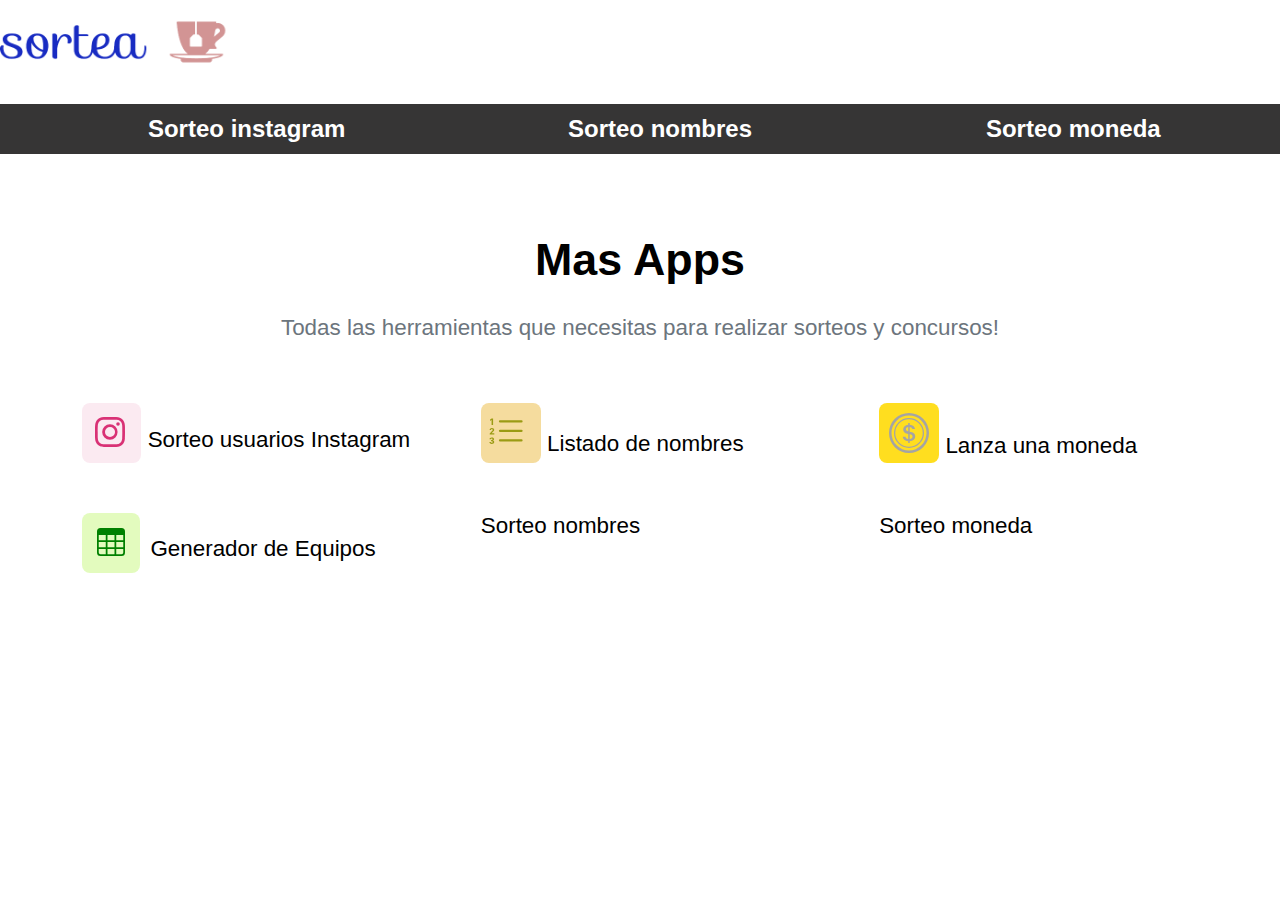
==== index.html @ b16b142a "Se agrego el home(index) hay que agregar sorteo por equipos" ====
<!DOCTYPE html>
<html lang="en">
<head>
    <meta charset="UTF-8">
    <meta http-equiv="X-UA-Compatible" content="IE=edge">
    <meta name="viewport" content="width=device-width, initial-scale=1.0">
    <link rel="stylesheet" href="estilos/styles.css">
    <title>Sorteos</title>
</head>
<body>
    <div>
        <a href="index.html"> <img class="logo" src="img/logo_small.png" alt=""></a>
    </div>
    <nav>
        <ul>
            <li><a href="sorteoInstagram.html" rel="noopener noreferrer">Sorteo instagram</a></li>
            <li><a href="sorteoNombres.html" rel="noopener noreferrer">Sorteo nombres</a></li>
            <li><a href="sorteoMoneda.html" rel="noopener noreferrer">Sorteo moneda</a></li>
        </ul>
    </nav>
    <div class="contenedorIndexh1p">
        <h1>Mas Apps</h1>
        <p>Todas las herramientas que necesitas para realizar sorteos y concursos!    </p>
    </div>
    <div class="contenedorSorteos">
      <div><button class="btnIg"><svg class="svgIg" xmlns="http://www.w3.org/2000/svg" width="30" height="30" fill="currentColor" class="bi bi-instagram" viewBox="0 0 16 16">
        <path d="M8 0C5.829 0 5.556.01 4.703.048 3.85.088 3.269.222 2.76.42a3.917 3.917 0 0 0-1.417.923A3.927 3.927 0 0 0 .42 2.76C.222 3.268.087 3.85.048 4.7.01 5.555 0 5.827 0 8.001c0 2.172.01 2.444.048 3.297.04.852.174 1.433.372 1.942.205.526.478.972.923 1.417.444.445.89.719 1.416.923.51.198 1.09.333 1.942.372C5.555 15.99 5.827 16 8 16s2.444-.01 3.298-.048c.851-.04 1.434-.174 1.943-.372a3.916 3.916 0 0 0 1.416-.923c.445-.445.718-.891.923-1.417.197-.509.332-1.09.372-1.942C15.99 10.445 16 10.173 16 8s-.01-2.445-.048-3.299c-.04-.851-.175-1.433-.372-1.941a3.926 3.926 0 0 0-.923-1.417A3.911 3.911 0 0 0 13.24.42c-.51-.198-1.092-.333-1.943-.372C10.443.01 10.172 0 7.998 0h.003zm-.717 1.442h.718c2.136 0 2.389.007 3.232.046.78.035 1.204.166 1.486.275.373.145.64.319.92.599.28.28.453.546.598.92.11.281.24.705.275 1.485.039.843.047 1.096.047 3.231s-.008 2.389-.047 3.232c-.035.78-.166 1.203-.275 1.485a2.47 2.47 0 0 1-.599.919c-.28.28-.546.453-.92.598-.28.11-.704.24-1.485.276-.843.038-1.096.047-3.232.047s-2.39-.009-3.233-.047c-.78-.036-1.203-.166-1.485-.276a2.478 2.478 0 0 1-.92-.598 2.48 2.48 0 0 1-.6-.92c-.109-.281-.24-.705-.275-1.485-.038-.843-.046-1.096-.046-3.233 0-2.136.008-2.388.046-3.231.036-.78.166-1.204.276-1.486.145-.373.319-.64.599-.92.28-.28.546-.453.92-.598.282-.11.705-.24 1.485-.276.738-.034 1.024-.044 2.515-.045v.002zm4.988 1.328a.96.96 0 1 0 0 1.92.96.96 0 0 0 0-1.92zm-4.27 1.122a4.109 4.109 0 1 0 0 8.217 4.109 4.109 0 0 0 0-8.217zm0 1.441a2.667 2.667 0 1 1 0 5.334 2.667 2.667 0 0 1 0-5.334z"/></button>
      </svg> <a href="sorteoInstagram.html">Sorteo usuarios Instagram </a></div>
        <div><button class="btnNombres"><svg class="svgNombres" xmlns="http://www.w3.org/2000/svg" width="38" height="38" fill="currentColor" class="bi bi-list-ol" viewBox="0 0 16 16">
            <path fill-rule="evenodd" d="M5 11.5a.5.5 0 0 1 .5-.5h9a.5.5 0 0 1 0 1h-9a.5.5 0 0 1-.5-.5zm0-4a.5.5 0 0 1 .5-.5h9a.5.5 0 0 1 0 1h-9a.5.5 0 0 1-.5-.5zm0-4a.5.5 0 0 1 .5-.5h9a.5.5 0 0 1 0 1h-9a.5.5 0 0 1-.5-.5z"/>
            <path d="M1.713 11.865v-.474H2c.217 0 .363-.137.363-.317 0-.185-.158-.31-.361-.31-.223 0-.367.152-.373.31h-.59c.016-.467.373-.787.986-.787.588-.002.954.291.957.703a.595.595 0 0 1-.492.594v.033a.615.615 0 0 1 .569.631c.003.533-.502.8-1.051.8-.656 0-1-.37-1.008-.794h.582c.008.178.186.306.422.309.254 0 .424-.145.422-.35-.002-.195-.155-.348-.414-.348h-.3zm-.004-4.699h-.604v-.035c0-.408.295-.844.958-.844.583 0 .96.326.96.756 0 .389-.257.617-.476.848l-.537.572v.03h1.054V9H1.143v-.395l.957-.99c.138-.142.293-.304.293-.508 0-.18-.147-.32-.342-.32a.33.33 0 0 0-.342.338v.041zM2.564 5h-.635V2.924h-.031l-.598.42v-.567l.629-.443h.635V5z"/>
          </svg></button> <a href="sorteoNombres.html">Listado de nombres</a></div>
        <div><button class="btnMoneda"><svg class="svgMoneda" xmlns="http://www.w3.org/2000/svg" width="40" height="40" fill="currentColor" class="bi bi-coin" viewBox="0 0 16 16">
            <path d="M5.5 9.511c.076.954.83 1.697 2.182 1.785V12h.6v-.709c1.4-.098 2.218-.846 2.218-1.932 0-.987-.626-1.496-1.745-1.76l-.473-.112V5.57c.6.068.982.396 1.074.85h1.052c-.076-.919-.864-1.638-2.126-1.716V4h-.6v.719c-1.195.117-2.01.836-2.01 1.853 0 .9.606 1.472 1.613 1.707l.397.098v2.034c-.615-.093-1.022-.43-1.114-.9H5.5zm2.177-2.166c-.59-.137-.91-.416-.91-.836 0-.47.345-.822.915-.925v1.76h-.005zm.692 1.193c.717.166 1.048.435 1.048.91 0 .542-.412.914-1.135.982V8.518l.087.02z"/>
            <path d="M8 15A7 7 0 1 1 8 1a7 7 0 0 1 0 14zm0 1A8 8 0 1 0 8 0a8 8 0 0 0 0 16z"/>
            <path d="M8 13.5a5.5 5.5 0 1 1 0-11 5.5 5.5 0 0 1 0 11zm0 .5A6 6 0 1 0 8 2a6 6 0 0 0 0 12z"/>
          </svg></button> <a href="sorteoMoneda.html">Lanza una moneda</a></div>
        <div><button class="btnEquipos"><svg class="svgEquipo" xmlns="http://www.w3.org/2000/svg" width="28" height="28" fill="currentColor" class="bi bi-table" viewBox="0 0 16 16">
            <path d="M0 2a2 2 0 0 1 2-2h12a2 2 0 0 1 2 2v12a2 2 0 0 1-2 2H2a2 2 0 0 1-2-2V2zm15 2h-4v3h4V4zm0 4h-4v3h4V8zm0 4h-4v3h3a1 1 0 0 0 1-1v-2zm-5 3v-3H6v3h4zm-5 0v-3H1v2a1 1 0 0 0 1 1h3zm-4-4h4V8H1v3zm0-4h4V4H1v3zm5-3v3h4V4H6zm4 4H6v3h4V8z"/>
          </svg></button><a href="sorteoEquipos.html">Generador de Equipos</a></div>
        <div><a href="sorteoNombres.html">Sorteo nombres</a></div>
        <div><a href="sorteoMoneda.html">Sorteo moneda</a></div>
    </div>
    

    <script src="js/javascript.js"></script>
</body>
</html>
---- estilos/styles.css ----
body {
    background-color: white;
    font-family: 'Roboto', sans-serif;
    margin: 0 !important;
}
.logo {
    width: 18%;
}
nav {
    height:50px;
    width: 100%;
    background-color:rgb(54, 53, 53);
}
nav ul {
    display:flex;
    justify-content: space-around;
    height:50px;
}
nav ul li {
    list-style: none;
    color: white;
    font-weight: bolder;
    font-size: 1.5rem;
    display: flex;
    justify-content:center;
    align-items:center;
    width:33.3%;
}
nav ul li a {
   text-decoration: none;
   color:white;
}
nav ul li:hover {
    background-color:rgb(87, 87, 87);
}

.contenedor h1 {
    color: white;
    text-align: center;
    font-size: 34px;
    font-weight: bolder;
}
.subtitulo {    
    color: white;
    text-align: center;
   font-weight: 100;
}
p {
    font-family: 'Franklin Gothic Medium', 'Arial Narrow', Arial, sans-serif;
    font-size: larger;
    font-weight: bolder;
    color: rgb(179, 35, 35);
}
.btnAgregarYBorrar button, .btnEj {
    cursor:grab;
    height: 35px;
    width: 150px;
    border-radius: 10px;
    background-color: rgb(231, 195, 236);
    box-shadow: 0px 1px rgb(7, 7, 7);
    margin-top: 10px;
}
button:hover {
    background-color:white; 
}
/* INDEX */
.contenedorIndexh1p {
 text-align: center;
 margin-top:80px;
}
.contenedorIndexh1p h1 {
    font-size: 2.8rem;
}
.contenedorIndexh1p p {
    font-size:1.4rem;
    color: #6c757d;
    font-weight:100;
}
.contenedorSorteos {
    display:flex;
    justify-content:center;
    flex-wrap:wrap;
}
.contenedorSorteos div{
width:28%;    
height:60px;
border-radius:5px;
font-size: 1.4rem;
padding:10px 0 10px 10px;
margin:30px 0 0 30px;
}
.contenedorSorteos div a {
    text-decoration: none;
    color:black;
    font-weight: 400;

}
.contenedorSorteos div:hover {
    background-color:rgb(236, 233, 233);
}
.contenedorSorteos button {
    border-radius: 8px;
    height:100%;
}

.svgIg {
    padding-right: 10px;
    color:#d93175;
    padding-left: 7px;
}
.btnIg {
    border:none;
    background-color: rgba(217, 48, 116, 0.102);
}
.btnIg:hover {
    background-color:rgba(217, 48, 116, 0.102)
}
.svgNombres {
    padding-right: 10px;
    color:rgb(155, 155, 20);
}
.btnNombres {
    border:none;
    background-color:rgb(245, 220, 158);
}
.btnNombres:hover {
   background-color:rgb(245, 220, 158);
}
.svgMoneda {
    
    color: rgb(165, 164, 164);
}
.btnMoneda {
    border:none;
    padding:10px;
    background-color:rgba(255, 217, 0, 0.877);
}
.btnMoneda:hover {
    background-color:rgba(255, 217, 0, 0.877);
}
.svgEquipo {
    color:green;
}
.btnEquipos {
    padding:15px;
    margin-right: 10px;
    border:none;
    background-color:rgba(209, 248, 150, 0.616);
}
.btnEquipos:hover {
    background-color:rgba(209, 248, 150, 0.616);
}



/* SORTEO INSTAGRAM */
.contenedor {
    padding-top: 40px;
    height: 81vh;
    background-color: #f79a9a;
    background-image: url("data:image/svg+xml,%3Csvg xmlns='http://www.w3.org/2000/svg' width='100%25' height='100%25' viewBox='0 0 1200 800'%3E%3Cdefs%3E%3ClinearGradient id='a' gradientUnits='userSpaceOnUse' x1='600' y1='25' x2='600' y2='777'%3E%3Cstop offset='0' stop-color='%23FF0A0A'/%3E%3Cstop offset='1' stop-color='%23FF0CC3'/%3E%3C/linearGradient%3E%3ClinearGradient id='b' gradientUnits='userSpaceOnUse' x1='650' y1='25' x2='650' y2='777'%3E%3Cstop offset='0' stop-color='%23ff0a1b'/%3E%3Cstop offset='1' stop-color='%23fe00dc'/%3E%3C/linearGradient%3E%3ClinearGradient id='c' gradientUnits='userSpaceOnUse' x1='700' y1='25' x2='700' y2='777'%3E%3Cstop offset='0' stop-color='%23ff0a2c'/%3E%3Cstop offset='1' stop-color='%23f000eb'/%3E%3C/linearGradient%3E%3ClinearGradient id='d' gradientUnits='userSpaceOnUse' x1='750' y1='25' x2='750' y2='777'%3E%3Cstop offset='0' stop-color='%23ff0b3d'/%3E%3Cstop offset='1' stop-color='%23ce00e3'/%3E%3C/linearGradient%3E%3ClinearGradient id='e' gradientUnits='userSpaceOnUse' x1='800' y1='25' x2='800' y2='777'%3E%3Cstop offset='0' stop-color='%23ff0b4e'/%3E%3Cstop offset='1' stop-color='%23a900d5'/%3E%3C/linearGradient%3E%3ClinearGradient id='f' gradientUnits='userSpaceOnUse' x1='850' y1='25' x2='850' y2='777'%3E%3Cstop offset='0' stop-color='%23ff0b5e'/%3E%3Cstop offset='1' stop-color='%238800c8'/%3E%3C/linearGradient%3E%3ClinearGradient id='g' gradientUnits='userSpaceOnUse' x1='900' y1='25' x2='900' y2='777'%3E%3Cstop offset='0' stop-color='%23ff0b6f'/%3E%3Cstop offset='1' stop-color='%236a00ba'/%3E%3C/linearGradient%3E%3ClinearGradient id='h' gradientUnits='userSpaceOnUse' x1='950' y1='25' x2='950' y2='777'%3E%3Cstop offset='0' stop-color='%23ff0b80'/%3E%3Cstop offset='1' stop-color='%234e00ad'/%3E%3C/linearGradient%3E%3ClinearGradient id='i' gradientUnits='userSpaceOnUse' x1='1000' y1='25' x2='1000' y2='777'%3E%3Cstop offset='0' stop-color='%23ff0b91'/%3E%3Cstop offset='1' stop-color='%2336009f'/%3E%3C/linearGradient%3E%3ClinearGradient id='j' gradientUnits='userSpaceOnUse' x1='1050' y1='25' x2='1050' y2='777'%3E%3Cstop offset='0' stop-color='%23ff0ca2'/%3E%3Cstop offset='1' stop-color='%23210092'/%3E%3C/linearGradient%3E%3ClinearGradient id='k' gradientUnits='userSpaceOnUse' x1='1100' y1='25' x2='1100' y2='777'%3E%3Cstop offset='0' stop-color='%23ff0cb2'/%3E%3Cstop offset='1' stop-color='%230f0084'/%3E%3C/linearGradient%3E%3ClinearGradient id='l' gradientUnits='userSpaceOnUse' x1='1150' y1='25' x2='1150' y2='777'%3E%3Cstop offset='0' stop-color='%23FF0CC3'/%3E%3Cstop offset='1' stop-color='%23007'/%3E%3C/linearGradient%3E%3C/defs%3E%3Cg %3E%3Crect fill='url(%23a)' width='1200' height='800'/%3E%3Crect fill='url(%23b)' x='100' width='1100' height='800'/%3E%3Crect fill='url(%23c)' x='200' width='1000' height='800'/%3E%3Crect fill='url(%23d)' x='300' width='900' height='800'/%3E%3Crect fill='url(%23e)' x='400' width='800' height='800'/%3E%3Crect fill='url(%23f)' x='500' width='700' height='800'/%3E%3Crect fill='url(%23g)' x='600' width='600' height='800'/%3E%3Crect fill='url(%23h)' x='700' width='500' height='800'/%3E%3Crect fill='url(%23i)' x='800' width='400' height='800'/%3E%3Crect fill='url(%23j)' x='900' width='300' height='800'/%3E%3Crect fill='url(%23k)' x='1000' width='200' height='800'/%3E%3Crect fill='url(%23l)' x='1100' width='100' height='800'/%3E%3C/g%3E%3C/svg%3E");
    background-attachment: fixed;
    background-size: cover;
}
.sorteoInstagram {
    font-size: 2rem;
    color: rgb(58, 56, 56);
    display: flex;
    flex-direction: column;
    text-align: center;
}
.participantesIg {
    margin-left: -650px;
}
.sorteoInstagram .participantes {
    color:white;
    text-transform: uppercase;
    font-size: 15   px;
}
.participantes {
    margin-left:-550px;
}
label {
    color: white;
    font-size: 20px;
}
.contenedorAreaYOpciones {
    display: flex;
    justify-content:center;
    
}
.contenedorGanadores {
    display: flex;
    flex-direction: column;
    width: 30%;
}
.contenedorTextarea {
    display: flex;
    justify-content:center;
    margin-top: 5px;
}
textarea {
    padding: 2px;
    width: 18em;
    height: 8em;
    font-size: 1.5rem;
    border-radius: 5px;
    box-shadow: inset 0 1px;
    background-color: rgb(255, 255, 255);
}
#btn-agregarUsuario, #btn-reset, #btn-resetNombres  {
    width:140px;
    height:40px;
    font-size: 1.1rem;
    color:rgb(85, 61, 85);
    font-weight: bold;
}
#ganadores {
    width: 70px;
    font-size: 1.4rem;
    font-weight: bold;
    text-align: center;
}

.btnAgregarYBorrar {
    margin-left:-80px;
}
.sortear {
    cursor:grab;
    width: 250px;
    margin-left: 95px;
    margin-top: 35px;
    height: 2.5em;
    font-size:1.3rem;
    border-radius: 10px;
    background-color: rgb(250, 236, 236);
    box-shadow: 0px 1px rgb(148, 145, 145);
    color:rgb(85, 61, 85);
    font-weight: bold;
}
.sortear:active, button:active {
    background-color:white; 
    transform: translateY(5px);
  }
.ganador {
    position: sticky;
    margin-top: 16em;
}
#listado {
    color:white;
    font-size:1.5rem;
    display: flex;
    flex-wrap:wrap;
    overflow: hidden;
    margin-top: 10px;
}
#listado li {
    margin-left: 50px;
    list-style:none;

}
.borrarNombre {
    border:none;
    background-color:none !important;
    width: auto;
    margin-left: 20px;
    padding:auto;
}
/* MODAL INSTAGRAM */
.modal-dialog {
    width:130%;
    margin-top: 10%;
}
.modal-header {
    margin-top: 20px;
    display:flex;
    justify-content:space-between;
}
.modal-tittle {
    margin-left: 20%;
}
.listaGanadores {
    font-size:2rem;
    margin-top: 5px;
    color:rgb(61, 53, 53);
}

.comoFunciona {
    margin-top:20px;
    display:flex;
    flex-direction:column;
    align-items:center;
    
}
.comoFunciona h1 {
    color: rgb(241, 79, 79);
    font-size:3rem;
    font-weight:bold;
}
.comoFunciona ol {
    font-size: 1.6rem;
}
.comoFunciona button {
font-size: 1.3rem;
}

/* SORTEO NOMBRES */

.contenedorNombres {
    padding-top: 40px;
    height: 81vh;
    background: linear-gradient(90deg,#ED2BA2,#8a2091);
}
.contenedorNombres h1 {
    color: white;
    text-align: center;
    font-size: 2.3rem;
    font-weight: bolder;
    margin-bottom: 20px;
}
.textareaNombres {
    padding: 2px;
    width: 14em;
    height: 15em;
    font-size: 1.4rem;
    border-radius: 5px;
    box-shadow: inset 0 1px;
    background-color: rgb(255, 255, 255);
}
.contenedorAreaYOpcionesNombres {
    display: flex;
    justify-content:center;
    /* margin-left:-550px; */
}
.listaGanadoresNombres {
    font-size:2rem;
    margin-top: 5px;
    color:rgb(61, 53, 53);
    text-transform: uppercase;
}
.btn-agregarNombreySortear {
    width:240px;
    height:60px;
    font-size: 1.7rem;
    margin: 70px 0 0 40px;
    color:rgb(148, 50, 50);
    background-color: #f8c9d5;
    border-radius:20px;
    font-weight: bold;
}
/* SORTEO MONEDA */


.tituloYsubMoneda {
    padding:80px 0 0 0;
    align-items:center;
    text-align:center;
}
.tituloYsubMoneda h2 {
font-size:3rem;
font-weight: bolder;
color:black;
}
.tituloYsubMoneda p {
color:gray;
font-weight: 100;
font-size: 1.2rem;
}

.cardBox, .cardBox2 {
    display: flex;
    justify-content: center;
    font-size: 1.2em;
    padding: 2% 0 0 1%;
    perspective: 800px;
    transition: all 0.3s ease 0s;
  }
  /* .cardBox:hover .card {
    transform: rotateY(180deg);
  } */
  .card, .card2 {
    display:none;
    color:white;
    cursor: default;
    height: 200px;
    border-radius: 50%;
    transform-style: preserve-3d;
    transition: transform 0.4s ease 0s;
    width: 20%;
    -webkit-animation: giro 1s 1;
    animation: giro 0.3s 10 linear;
  }
  .card .front,
.card .back, .card2 .front2,
.card2 .back2 {
  backface-visibility: hidden;
  box-sizing: border-box;
  color: white;
  display: flex;
  justify-content: center;
  align-items: center;
  text-align: center;
  font-size: 1.8em;
  height: 100%;
  padding: 0.8em;
  position: absolute;
  width: 100%;
}

  .front {
      background-color: red;
      border-radius: 50%;
  }
  .back {
      background-color:rgb(44, 63, 126);
      border-radius: 50%;
  }
  .front2 {
      background-color:rgb(44, 63, 126);
      border-radius: 50%;
    }
    .back2 {
    background-color: red !important;
    border-radius: 50%;
    }  
  .card .back, .card2 .back2  {
    transform: rotateY( 180deg);
  }
  #tirarMoneda:active .card {
    transform: rotateY( 180deg);
  }
  @-webkit-keyframes giro {
    from {
      transform: rotateY( 380deg);
    }
    to {
      transform: rotateY( 180deg);
    }
  }
  
  @keyframes giro {
    from {
      transform: rotateY( 180deg);
    }
    to {
      transform: rotateY( 0deg);
    }
  }
  .contenedorTirarMoneda {
      display:flex;
      justify-content:center
}
#tirarMoneda {
    border-radius: 10px;
     position: absolute;
     top:80vh;
      width:170px;
      height:50px;
      background-color: #c48a8a;
      color: rgb(255, 255, 255);
      margin-top:10px;
  }
  #tirarMoneda:active{
      background-color: rgb(129, 77, 77);
  }
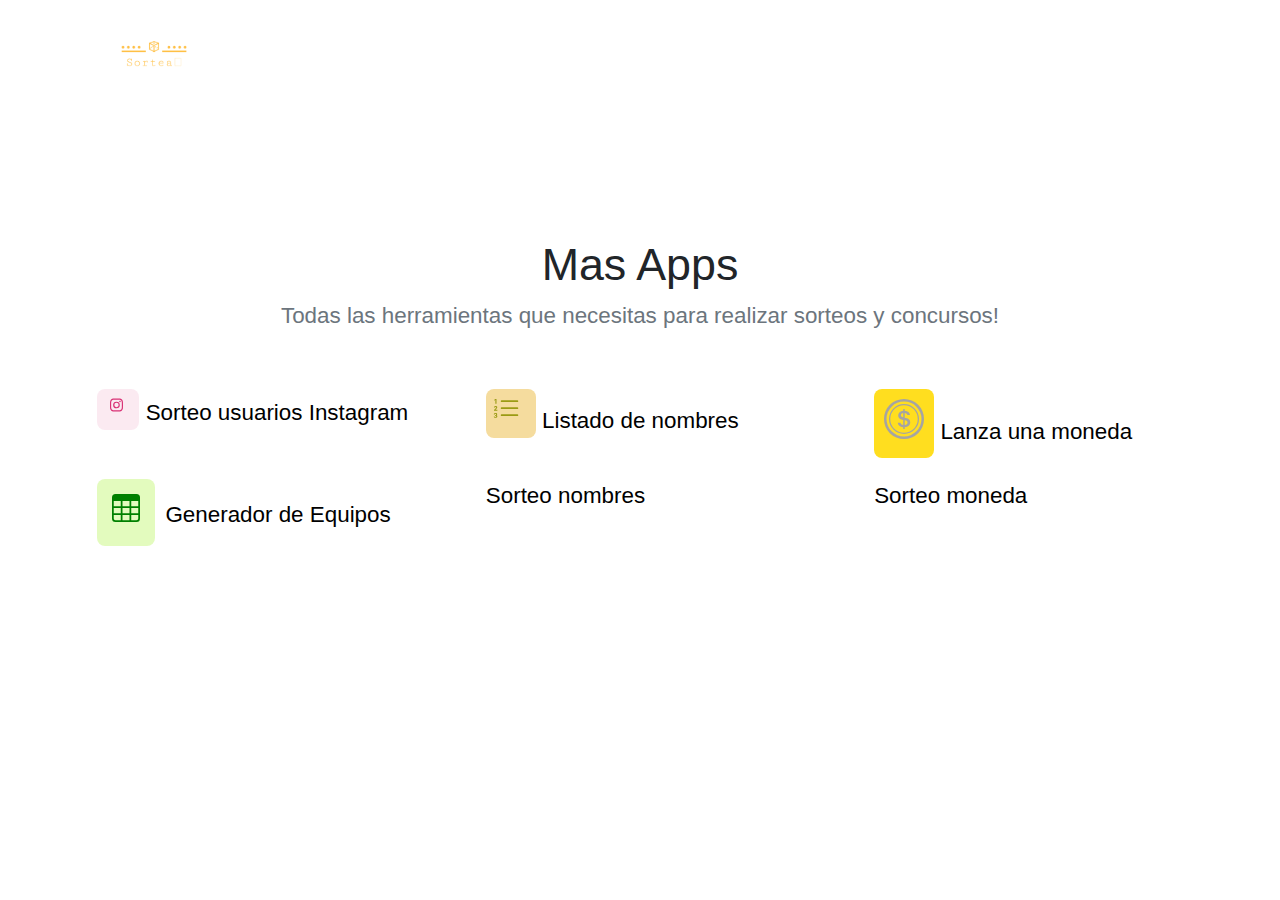
==== commit 1284e778: "modifico estilos sorteo instagram, falta obtener api" ====
--- a/index.html
+++ b/index.html
@@ -1,23 +1,42 @@
 <!DOCTYPE html>
 <html lang="en">
-<head>
+  <head>
     <meta charset="UTF-8">
     <meta http-equiv="X-UA-Compatible" content="IE=edge">
     <meta name="viewport" content="width=device-width, initial-scale=1.0">
+    <link rel="stylesheet" href="https://maxcdn.bootstrapcdn.com/bootstrap/4.0.0/css/bootstrap.min.css" integrity="sha384-Gn5384xqQ1aoWXA+058RXPxPg6fy4IWvTNh0E263XmFcJlSAwiGgFAW/dAiS6JXm" crossorigin="anonymous">
+    <link href="https://cdn.jsdelivr.net/npm/bootstrap@5.0.2/dist/css/bootstrap.min.css" rel="stylesheet"
+    integrity="sha384-EVSTQN3/azprG1Anm3QDgpJLIm9Nao0Yz1ztcQTwFspd3yD65VohhpuuCOmLASjC" crossorigin="anonymous">
+    <link href="https://cdn.jsdelivr.net/npm/bootstrap@5.1.2/dist/css/bootstrap.min.css" rel="stylesheet"
+        integrity="sha384-uWxY/CJNBR+1zjPWmfnSnVxwRheevXITnMqoEIeG1LJrdI0GlVs/9cVSyPYXdcSF" crossorigin="anonymous">
+    <link rel="stylesheet" href="https://use.fontawesome.com/releases/v5.8.1/css/all.css"
+    integrity="sha384-50oBUHEmvpQ+1lW4y57PTFmhCaXp0ML5d60M1M7uH2+nqUivzIebhndOJK28anvf" crossorigin="anonymous">
+    <link rel="preconnect" href="https://fonts.googleapis.com">
+    <link href='https://unpkg.com/boxicons@2.1.4/css/boxicons.min.css' rel='stylesheet'>
+    <link rel="preconnect" href="https://fonts.gstatic.com" crossorigin>
+    <link href="https://fonts.googleapis.com/css2?family=Montserrat:wght@600&display=swap" rel="stylesheet">
+
     <link rel="stylesheet" href="estilos/styles.css">
     <title>Sorteos</title>
 </head>
 <body>
-    <div>
-        <a href="index.html"> <img class="logo" src="img/logo_small.png" alt=""></a>
+  <nav>
+    <div class="contenedor_logo">
+        <a href="index.html"> <img class="logo" src="img/logo_transparent.png" alt=""></a>
     </div>
-    <nav>
-        <ul>
-            <li><a href="sorteoInstagram.html" rel="noopener noreferrer">Sorteo instagram</a></li>
-            <li><a href="sorteoNombres.html" rel="noopener noreferrer">Sorteo nombres</a></li>
-            <li><a href="sorteoMoneda.html" rel="noopener noreferrer">Sorteo moneda</a></li>
+    <div class="nav__menu" id="nav-menu">
+        <ul class="nav__list" id="nav__list">
+            <li><a href="sorteoInstagram.html" rel="noopener noreferrer">Sorteo Instagram</a></li>
+            <li><a href="sorteoNombres.html" rel="noopener noreferrer">Sorteo Nombres</a></li>
+            <li><a href="sorteoMoneda.html" rel="noopener noreferrer">Sorteo Moneda</a></li>
+            <li><a href="sorteoEquipos.html" rel="noopener noreferrer">Sorteo Equipos</a></li>
+
         </ul>
-    </nav>
+    </div>
+    <div class="nav__toggle" id="nav-toggle">
+      <i class='bx bx-menu'></i>
+  </div>
+</nav>
     <div class="contenedorIndexh1p">
         <h1>Mas Apps</h1>
         <p>Todas las herramientas que necesitas para realizar sorteos y concursos!    </p>
--- a/estilos/styles.css
+++ b/estilos/styles.css
@@ -3,466 +3,988 @@
     font-family: 'Roboto', sans-serif;
     margin: 0 !important;
 }
-.logo {
-    width: 18%;
+
+@media only screen and (max-width:440px) {
+    .logo {
+        width: 49%;
+        height: 82px;
+    }
+    /* nav {
+        background-color: rgb(10, 145, 171);
+        display: flex;
+        justify-content: center;
+        flex-direction: column;
+    } */
+    nav ul {
+      display: none;
+    }
+    .show ul {
+        display: flex;
+        flex-direction: column;
+        margin-top: 50px;
+        height: 100vh;
+        gap: 70px;
+    }
+    .contenedor_logo {
+        text-align: center;
+        align-items: center;
+    }
+    nav ul li {
+        list-style: none;
+        color: white;
+        font-weight: bolder;
+        font-size: 1rem;
+        display: flex;
+        justify-content:center;
+        align-items:center;
+    }
+    nav ul li a {
+       text-decoration: none;
+       color:white;
+    }
+    nav ul li:hover {
+        background-color:rgb(87, 87, 87);
+    }
+    
+    .nav__toggle {
+        color: yellow;
+        font-size: 1.5rem;
+        cursor: pointer;
+        position: absolute;
+        right: 0;
+        top: 27px;
+      }
+      .show {
+        right: 0;
+        height: 100vh;
+    }
+    
+
+    .contenedor h1 {
+        color: white;
+        text-align: center;
+        font-size: 22px;
+        font-weight: bolder;
+    }
+    .subtitulo {    
+        color: white;
+        text-align: center;
+       font-weight: 100;
+       font-size: 17px;
+    }
+    p {
+        font-family: 'Franklin Gothic Medium', 'Arial Narrow', Arial, sans-serif;
+        font-size: larger;
+        font-weight: bolder;
+        color: rgb(179, 35, 35);
+    }
+    .btnAgregarYBorrar button, .btnEj {
+        cursor:grab;
+        height: 35px;
+        width: 150px;
+        border-radius: 10px;
+        background-color: rgb(231, 195, 236);
+        box-shadow: 0px 1px rgb(7, 7, 7);
+        margin-top: 10px;
+    }
+    button:hover {
+        background-color:white; 
+    }
+    /* INDEX */
+    .contenedorIndexh1p {
+     text-align: center;
+     margin-top:20px;
+    }
+    .contenedorIndexh1p h1 {
+        font-size: 2.2rem;
+    }
+    .contenedorIndexh1p p {
+        font-size:1.2rem;
+        color: #6c757d;
+        font-weight:100;
+    }
+    .contenedorSorteos {
+        display:flex;
+        justify-content:center;
+        flex-wrap:wrap;
+    }
+    .contenedorSorteos div{
+    width:100%;    
+    height:60px;
+    border-radius:5px;
+    font-size: 1.3rem;
+    padding:15px;
+    margin:30px 0 0 30px;
+    }
+    .contenedorSorteos div a {
+        text-decoration: none;
+        color:black;
+        font-weight: 400;
+    
+    }
+    .contenedorSorteos div:hover {
+        background-color:rgb(236, 233, 233);
+    }
+    .contenedorSorteos button {
+        border-radius: 8px;
+        height:100%;
+    }
+    
+    .svgIg {
+        padding-right: 10px;
+        color:#d93175;
+        padding-left: 7px;
+    }
+    .btnIg {
+        border:none;
+        background-color: rgba(217, 48, 116, 0.102);
+    }
+    .btnIg:hover {
+        background-color:rgba(217, 48, 116, 0.102)
+    }
+    .svgNombres {
+        padding-right: 10px;
+        color:rgb(155, 155, 20);
+    }
+    .btnNombres {
+        border:none;
+        background-color:rgb(245, 220, 158);
+    }
+    .btnNombres:hover {
+       background-color:rgb(245, 220, 158);
+    }
+    .svgMoneda {
+        
+        color: rgb(165, 164, 164);
+    }
+    .btnMoneda {
+        border:none;
+        padding:10px;
+        background-color:rgba(255, 217, 0, 0.877);
+    }
+    .btnMoneda:hover {
+        background-color:rgba(255, 217, 0, 0.877);
+    }
+    .svgEquipo {
+        color:green;
+    }
+    .btnEquipos {
+        padding:15px;
+        margin-right: 10px;
+        border:none;
+        background-color:rgba(209, 248, 150, 0.616);
+    }
+    .btnEquipos:hover {
+        background-color:rgba(209, 248, 150, 0.616);
+    }
+    
+    
+    
+    /* SORTEO INSTAGRAM */
+    .contenedor {
+        padding-top:5px ;
+        height: 80vh;
+        background-color: #f79a9a;
+        background-image: url("data:image/svg+xml,%3Csvg xmlns='http://www.w3.org/2000/svg' width='100%25' height='100%25' viewBox='0 0 1200 800'%3E%3Cdefs%3E%3ClinearGradient id='a' gradientUnits='userSpaceOnUse' x1='600' y1='25' x2='600' y2='777'%3E%3Cstop offset='0' stop-color='%23FF0A0A'/%3E%3Cstop offset='1' stop-color='%23FF0CC3'/%3E%3C/linearGradient%3E%3ClinearGradient id='b' gradientUnits='userSpaceOnUse' x1='650' y1='25' x2='650' y2='777'%3E%3Cstop offset='0' stop-color='%23ff0a1b'/%3E%3Cstop offset='1' stop-color='%23fe00dc'/%3E%3C/linearGradient%3E%3ClinearGradient id='c' gradientUnits='userSpaceOnUse' x1='700' y1='25' x2='700' y2='777'%3E%3Cstop offset='0' stop-color='%23ff0a2c'/%3E%3Cstop offset='1' stop-color='%23f000eb'/%3E%3C/linearGradient%3E%3ClinearGradient id='d' gradientUnits='userSpaceOnUse' x1='750' y1='25' x2='750' y2='777'%3E%3Cstop offset='0' stop-color='%23ff0b3d'/%3E%3Cstop offset='1' stop-color='%23ce00e3'/%3E%3C/linearGradient%3E%3ClinearGradient id='e' gradientUnits='userSpaceOnUse' x1='800' y1='25' x2='800' y2='777'%3E%3Cstop offset='0' stop-color='%23ff0b4e'/%3E%3Cstop offset='1' stop-color='%23a900d5'/%3E%3C/linearGradient%3E%3ClinearGradient id='f' gradientUnits='userSpaceOnUse' x1='850' y1='25' x2='850' y2='777'%3E%3Cstop offset='0' stop-color='%23ff0b5e'/%3E%3Cstop offset='1' stop-color='%238800c8'/%3E%3C/linearGradient%3E%3ClinearGradient id='g' gradientUnits='userSpaceOnUse' x1='900' y1='25' x2='900' y2='777'%3E%3Cstop offset='0' stop-color='%23ff0b6f'/%3E%3Cstop offset='1' stop-color='%236a00ba'/%3E%3C/linearGradient%3E%3ClinearGradient id='h' gradientUnits='userSpaceOnUse' x1='950' y1='25' x2='950' y2='777'%3E%3Cstop offset='0' stop-color='%23ff0b80'/%3E%3Cstop offset='1' stop-color='%234e00ad'/%3E%3C/linearGradient%3E%3ClinearGradient id='i' gradientUnits='userSpaceOnUse' x1='1000' y1='25' x2='1000' y2='777'%3E%3Cstop offset='0' stop-color='%23ff0b91'/%3E%3Cstop offset='1' stop-color='%2336009f'/%3E%3C/linearGradient%3E%3ClinearGradient id='j' gradientUnits='userSpaceOnUse' x1='1050' y1='25' x2='1050' y2='777'%3E%3Cstop offset='0' stop-color='%23ff0ca2'/%3E%3Cstop offset='1' stop-color='%23210092'/%3E%3C/linearGradient%3E%3ClinearGradient id='k' gradientUnits='userSpaceOnUse' x1='1100' y1='25' x2='1100' y2='777'%3E%3Cstop offset='0' stop-color='%23ff0cb2'/%3E%3Cstop offset='1' stop-color='%230f0084'/%3E%3C/linearGradient%3E%3ClinearGradient id='l' gradientUnits='userSpaceOnUse' x1='1150' y1='25' x2='1150' y2='777'%3E%3Cstop offset='0' stop-color='%23FF0CC3'/%3E%3Cstop offset='1' stop-color='%23007'/%3E%3C/linearGradient%3E%3C/defs%3E%3Cg %3E%3Crect fill='url(%23a)' width='1200' height='800'/%3E%3Crect fill='url(%23b)' x='100' width='1100' height='800'/%3E%3Crect fill='url(%23c)' x='200' width='1000' height='800'/%3E%3Crect fill='url(%23d)' x='300' width='900' height='800'/%3E%3Crect fill='url(%23e)' x='400' width='800' height='800'/%3E%3Crect fill='url(%23f)' x='500' width='700' height='800'/%3E%3Crect fill='url(%23g)' x='600' width='600' height='800'/%3E%3Crect fill='url(%23h)' x='700' width='500' height='800'/%3E%3Crect fill='url(%23i)' x='800' width='400' height='800'/%3E%3Crect fill='url(%23j)' x='900' width='300' height='800'/%3E%3Crect fill='url(%23k)' x='1000' width='200' height='800'/%3E%3Crect fill='url(%23l)' x='1100' width='100' height='800'/%3E%3C/g%3E%3C/svg%3E");
+        background-attachment: fixed;
+        background-size: cover;
+    }
+    .sorteoInstagram {
+        font-size: 1.4rem;
+        color: rgb(58, 56, 56);
+        display: flex;
+        flex-direction: column;
+        text-align: center;
+    }
+    .participantesIg {
+        display: flex;
+        justify-self: start;
+        margin-left: 2%;
+    }
+    .sorteoInstagram .participantes {
+        color:white;
+        text-transform: uppercase;
+        font-size: 15px;
+        display: flex;
+        margin: 2%;
+    }
+    label {
+        color: white;
+        font-size: 20px;
+    }
+    .contenedorAreaYOpciones {
+        display: flex;
+        align-self: start;
+        margin-left:3%;
+        
+    }
+    .contenedorGanadores {
+        margin-left: 2%;
+        display: flex;
+        flex-direction: column;
+        width: 60%;
+    }
+    .contenedorTextarea {
+        display: flex;
+        justify-content: flex-start;
+        margin-top: 2%;
+    }
+    textarea {
+        padding: 2px;
+        width: 100%;
+        height: 14em;
+        font-size: 1rem;
+        border-radius: 5px;
+        box-shadow: inset 0 1px;
+        background-color: rgb(255, 255, 255);
+    }
+    #btn-agregarUsuario, #btn-reset, #btn-resetNombres  {
+        width:60%;
+        height:45px;
+        font-size: 0.9rem;
+        color:rgb(85, 61, 85);
+        font-weight: bold;
+    }
+    #ganadores {
+        width: 70px;
+        font-size: 1.4rem;
+        font-weight: bold;
+        text-align: center;
+    }
+
+    .sortear {
+        cursor:grab;
+        width: 100%;
+        margin-top: 40%;
+        margin-left: -100px;
+        height: 2.5em;
+        font-size:1.3rem;
+        border-radius: 10px;
+        background-color: rgb(250, 236, 236);
+        box-shadow: 0px 1px rgb(148, 145, 145);
+        color:rgb(85, 61, 85);
+        font-weight: bold;
+    }
+    .sortear:active, button:active {
+        background-color:white; 
+        transform: translateY(5px);
+      }
+    .ganador {
+        position: sticky;
+        margin-top: 16em;
+    }
+    #listado {
+        color:white;
+        font-size:1.5rem;
+        display: flex;
+        flex-wrap:wrap;
+        overflow: hidden;
+        margin-top: 10px;
+    }
+    #listado li {
+        margin-left: 50px;
+        list-style:none;
+    
+    }
+    .borrarNombre {
+        border:none;
+        background-color:none !important;
+        width: auto;
+        margin-left: 20px;
+        padding:auto;
+    }
+    /* MODAL INSTAGRAM */
+    .modal-dialog {
+        width:90%;
+        margin-top: 10%;
+    }
+    .modal-header {
+        margin-top: 20px;
+        display:flex;
+        justify-content:space-between;
+    }
+    .modal-tittle {
+        margin-left: 20%;
+    }
+    .listaGanadores {
+        font-size:2rem;
+        margin-top: 5px;
+        color:rgb(61, 53, 53);
+    }
+    
+    .comoFunciona {
+        margin-top:20px;
+        display:flex;
+        flex-direction:column;
+        align-items:center;
+        
+    }
+    .comoFunciona h1 {
+        color: rgb(241, 79, 79);
+        font-size:2rem;
+        font-weight:bold;
+    }
+    .comoFunciona ol {
+        font-size: 1.2rem;
+    }
+    .comoFunciona button {
+    font-size: 1rem;
+    }
+    
+    /* SORTEO NOMBRES */
+    
+    .contenedorNombres {
+        padding-top: 4%;
+        height: 81vh;
+        background: linear-gradient(90deg,#ED2BA2,#8a2091);
+    }
+   
+    .contenedorNombres h1 {
+        color: white;
+        text-align: center;
+        font-size: 1.5rem;
+        font-weight: bolder;
+        margin-bottom: 20px;
+    }
+    .textareaNombres {
+        padding: 2px;
+        width: 100%;
+        height: 14em;
+        font-size: 1rem;
+        border-radius: 5px;
+        box-shadow: inset 0 1px;
+        background-color: rgb(255, 255, 255);
+        margin-left:5% ;
+    }
+    .contenedorAreaYOpcionesNombres {
+        display: flex;
+        justify-content:center;
+        /* margin-left:-550px; */
+    }
+    .listaGanadoresNombres {
+        font-size:2rem;
+        margin-top: 5px;
+        color:rgb(61, 53, 53);
+        text-transform: uppercase;
+    }
+    .btn-agregarNombreySortear {
+        width:180px;
+        height:50px;
+        font-size: 1.2rem;
+        margin-top: 20px;
+        color:rgb(148, 50, 50);
+        background-color: #f8c9d5;
+        border-radius:20px;
+        font-weight: bold;
+    }
+    /* SORTEO MONEDA */
+    
+    
+    .tituloYsubMoneda {
+        padding:80px 0 0 0;
+        align-items:center;
+        text-align:center;
+    }
+    .tituloYsubMoneda h2 {
+    font-size:3rem;
+    font-weight: bolder;
+    color:black;
+    }
+    .tituloYsubMoneda p {
+    color:gray;
+    font-weight: 100;
+    font-size: 1.2rem;
+    }
+    
+    .cardBox, .cardBox2 {
+        display: flex;
+        justify-content: center;
+        font-size: 1.2em;
+        padding: 2% 0 0 1%;
+        perspective: 800px;
+        transition: all 0.3s ease 0s;
+      }
+      /* .cardBox:hover .card {
+        transform: rotateY(180deg);
+      } */
+      .card, .card2 {
+        display:none;
+        color:white;
+        cursor: default;
+        height: 200px;
+        border-radius: 50%;
+        transform-style: preserve-3d;
+        transition: transform 0.4s ease 0s;
+        width: 20%;
+        -webkit-animation: giro 1s 1;
+        animation: giro 0.3s 10 linear;
+      }
+      .card .front,
+    .card .back, .card2 .front2,
+    .card2 .back2 {
+      backface-visibility: hidden;
+      box-sizing: border-box;
+      color: white;
+      display: flex;
+      justify-content: center;
+      align-items: center;
+      text-align: center;
+      font-size: 1.8em;
+      height: 100%;
+      padding: 0.8em;
+      position: absolute;
+      width: 100%;
+    }
+    
+      .front {
+          background-color: red;
+          border-radius: 50%;
+      }
+      .back {
+          background-color:rgb(44, 63, 126);
+          border-radius: 50%;
+      }
+      .front2 {
+          background-color:rgb(44, 63, 126);
+          border-radius: 50%;
+        }
+        .back2 {
+        background-color: red !important;
+        border-radius: 50%;
+        }  
+      .card .back, .card2 .back2  {
+        transform: rotateY( 180deg);
+      }
+      #tirarMoneda:active .card {
+        transform: rotateY( 180deg);
+      }
+      @-webkit-keyframes giro {
+        from {
+          transform: rotateY( 380deg);
+        }
+        to {
+          transform: rotateY( 180deg);
+        }
+      }
+      
+      @keyframes giro {
+        from {
+          transform: rotateY( 180deg);
+        }
+        to {
+          transform: rotateY( 0deg);
+        }
+      }
+      .contenedorTirarMoneda {
+          display:flex;
+          justify-content:center
+    }
+    #tirarMoneda {
+        border-radius: 10px;
+         position: absolute;
+         top:90vh;
+          width:170px;
+          height:50px;
+          background-color: #c48a8a;
+          color: rgb(255, 255, 255);
+          margin-top:10px;
+      }
+      #tirarMoneda:active{
+          background-color: rgb(129, 77, 77);
+      }
 }
-nav {
-    height:50px;
-    width: 100%;
-    background-color:rgb(54, 53, 53);
+/* -------------------------------------------------------------------- */
+@media only screen and (min-width: 440px) {
+
+    .logo {
+        width: 30%;
+    }
+    /* nav {
+        width: 100%;
+        background-color: rgb(10, 145, 171);
+        display: flex;
+        align-items: center;
+    } */
+    .nav__menu {
+        width: 100%;
+    }
+    nav ul {
+        display:flex;
+        justify-content: center;
+        height:50px;
+    }
+    .contenedor_logo {
+        margin-left: 100px;
+        width: 28%;
+    }
+    .contenedor_logo a {
+        display: block;
+    }
+    nav ul li {
+        list-style: none;
+        color: white;
+        font-weight: bolder;
+        font-size: 1rem;
+        display: flex;
+        justify-content:center;
+        align-items:center;
+        width:100%;
+    }
+    nav ul li a {
+        color: white;
+    text-decoration: none;
+    }
+    nav ul li a:hover, nav ul li a:focus {
+        color: white;
+        text-decoration: none;
+        padding-bottom: 3px;
+        border-bottom: 3px solid red;
+    }
+  
+    .nav__toggle {
+        display: none;
+    }
+    
+    .contenedor h1 {
+        color: white;
+        text-align: center;
+        font-size: 34px;
+        font-weight: bolder;
+    }
+    .subtitulo {    
+        color: white;
+        text-align: center;
+       font-weight: 100;
+    }
+    p {
+        font-family: 'Franklin Gothic Medium', 'Arial Narrow', Arial, sans-serif;
+        font-size: larger;
+        font-weight: bolder;
+        color: rgb(179, 35, 35);
+    }
+    .btnAgregarYBorrar button, .btnEj {
+        cursor:grab;
+        height: 35px;
+        width: 150px;
+        border-radius: 10px;
+        background-color: rgb(231, 195, 236);
+        box-shadow: 0px 1px rgb(7, 7, 7);
+        margin-top: 10px;
+    }
+    button:hover {
+        background-color:white; 
+    }
+    /* INDEX */
+    .contenedorIndexh1p {
+     text-align: center;
+     margin-top:80px;
+    }
+    .contenedorIndexh1p h1 {
+        font-size: 2.8rem;
+    }
+    .contenedorIndexh1p p {
+        font-size:1.4rem;
+        color: #6c757d;
+        font-weight:100;
+    }
+    .contenedorSorteos {
+        display:flex;
+        justify-content:center;
+        flex-wrap:wrap;
+    }
+    .contenedorSorteos div{
+    width:28%;    
+    height:60px;
+    border-radius:5px;
+    font-size: 1.4rem;
+    padding:10px 0 10px 10px;
+    margin:30px 0 0 30px;
+    }
+    .contenedorSorteos div a {
+        text-decoration: none;
+        color:black;
+        font-weight: 400;
+    
+    }
+    .contenedorSorteos div:hover {
+        background-color:rgb(236, 233, 233);
+    }
+    .contenedorSorteos button {
+        border-radius: 8px;
+    }
+    
+    .svgIg {
+        padding-right: 10px;
+        color:#d93175;
+        padding-left: 7px;
+    }
+    .btnIg {
+        border:none;
+        background-color: rgba(217, 48, 116, 0.102);
+    }
+    .btnIg:hover {
+        background-color:rgba(217, 48, 116, 0.102)
+    }
+    .svgNombres {
+        padding-right: 10px;
+        color:rgb(155, 155, 20);
+    }
+    .btnNombres {
+        border:none;
+        background-color:rgb(245, 220, 158);
+    }
+    .btnNombres:hover {
+       background-color:rgb(245, 220, 158);
+    }
+    .svgMoneda {
+        
+        color: rgb(165, 164, 164);
+    }
+    .btnMoneda {
+        border:none;
+        padding:10px;
+        background-color:rgba(255, 217, 0, 0.877);
+    }
+    .btnMoneda:hover {
+        background-color:rgba(255, 217, 0, 0.877);
+    }
+    .svgEquipo {
+        color:green;
+    }
+    .btnEquipos {
+        padding:15px;
+        margin-right: 10px;
+        border:none;
+        background-color:rgba(209, 248, 150, 0.616);
+    }
+    .btnEquipos:hover {
+        background-color:rgba(209, 248, 150, 0.616);
+    }
+    
+    .info {
+        border: none;
+        background: none;
+    }
+    .info:hover {
+        background: none;
+        transform: scale(1.1);
+    }
+    .info svg {
+        width: 18px;
+        height:30px;
+    }
+    
+    /* SORTEO INSTAGRAM */
+    .contenedor {
+        padding-top: 40px;
+        height: 81vh;
+        background-color: #f79a9a;
+        background-image: url("data:image/svg+xml,%3Csvg xmlns='http://www.w3.org/2000/svg' width='100%25' height='100%25' viewBox='0 0 1200 800'%3E%3Cdefs%3E%3ClinearGradient id='a' gradientUnits='userSpaceOnUse' x1='600' y1='25' x2='600' y2='777'%3E%3Cstop offset='0' stop-color='%23FF0A0A'/%3E%3Cstop offset='1' stop-color='%23FF0CC3'/%3E%3C/linearGradient%3E%3ClinearGradient id='b' gradientUnits='userSpaceOnUse' x1='650' y1='25' x2='650' y2='777'%3E%3Cstop offset='0' stop-color='%23ff0a1b'/%3E%3Cstop offset='1' stop-color='%23fe00dc'/%3E%3C/linearGradient%3E%3ClinearGradient id='c' gradientUnits='userSpaceOnUse' x1='700' y1='25' x2='700' y2='777'%3E%3Cstop offset='0' stop-color='%23ff0a2c'/%3E%3Cstop offset='1' stop-color='%23f000eb'/%3E%3C/linearGradient%3E%3ClinearGradient id='d' gradientUnits='userSpaceOnUse' x1='750' y1='25' x2='750' y2='777'%3E%3Cstop offset='0' stop-color='%23ff0b3d'/%3E%3Cstop offset='1' stop-color='%23ce00e3'/%3E%3C/linearGradient%3E%3ClinearGradient id='e' gradientUnits='userSpaceOnUse' x1='800' y1='25' x2='800' y2='777'%3E%3Cstop offset='0' stop-color='%23ff0b4e'/%3E%3Cstop offset='1' stop-color='%23a900d5'/%3E%3C/linearGradient%3E%3ClinearGradient id='f' gradientUnits='userSpaceOnUse' x1='850' y1='25' x2='850' y2='777'%3E%3Cstop offset='0' stop-color='%23ff0b5e'/%3E%3Cstop offset='1' stop-color='%238800c8'/%3E%3C/linearGradient%3E%3ClinearGradient id='g' gradientUnits='userSpaceOnUse' x1='900' y1='25' x2='900' y2='777'%3E%3Cstop offset='0' stop-color='%23ff0b6f'/%3E%3Cstop offset='1' stop-color='%236a00ba'/%3E%3C/linearGradient%3E%3ClinearGradient id='h' gradientUnits='userSpaceOnUse' x1='950' y1='25' x2='950' y2='777'%3E%3Cstop offset='0' stop-color='%23ff0b80'/%3E%3Cstop offset='1' stop-color='%234e00ad'/%3E%3C/linearGradient%3E%3ClinearGradient id='i' gradientUnits='userSpaceOnUse' x1='1000' y1='25' x2='1000' y2='777'%3E%3Cstop offset='0' stop-color='%23ff0b91'/%3E%3Cstop offset='1' stop-color='%2336009f'/%3E%3C/linearGradient%3E%3ClinearGradient id='j' gradientUnits='userSpaceOnUse' x1='1050' y1='25' x2='1050' y2='777'%3E%3Cstop offset='0' stop-color='%23ff0ca2'/%3E%3Cstop offset='1' stop-color='%23210092'/%3E%3C/linearGradient%3E%3ClinearGradient id='k' gradientUnits='userSpaceOnUse' x1='1100' y1='25' x2='1100' y2='777'%3E%3Cstop offset='0' stop-color='%23ff0cb2'/%3E%3Cstop offset='1' stop-color='%230f0084'/%3E%3C/linearGradient%3E%3ClinearGradient id='l' gradientUnits='userSpaceOnUse' x1='1150' y1='25' x2='1150' y2='777'%3E%3Cstop offset='0' stop-color='%23FF0CC3'/%3E%3Cstop offset='1' stop-color='%23007'/%3E%3C/linearGradient%3E%3C/defs%3E%3Cg %3E%3Crect fill='url(%23a)' width='1200' height='800'/%3E%3Crect fill='url(%23b)' x='100' width='1100' height='800'/%3E%3Crect fill='url(%23c)' x='200' width='1000' height='800'/%3E%3Crect fill='url(%23d)' x='300' width='900' height='800'/%3E%3Crect fill='url(%23e)' x='400' width='800' height='800'/%3E%3Crect fill='url(%23f)' x='500' width='700' height='800'/%3E%3Crect fill='url(%23g)' x='600' width='600' height='800'/%3E%3Crect fill='url(%23h)' x='700' width='500' height='800'/%3E%3Crect fill='url(%23i)' x='800' width='400' height='800'/%3E%3Crect fill='url(%23j)' x='900' width='300' height='800'/%3E%3Crect fill='url(%23k)' x='1000' width='200' height='800'/%3E%3Crect fill='url(%23l)' x='1100' width='100' height='800'/%3E%3C/g%3E%3C/svg%3E");
+        background-attachment: fixed;
+        background-size: cover;
+    }
+    .sorteoInstagram {
+        font-size: 2rem;
+        color: rgb(58, 56, 56);
+        display: flex;
+        flex-direction: column;
+        text-align: center;
+    }
+    .participantesIg {
+        margin-left: -650px;
+    }
+    .sorteoInstagram .participantes {
+        color:white;
+        text-transform: uppercase;
+        font-size: 15px;
+    }
+    .participantes {
+        margin-left:-550px;
+    }
+    label {
+        color: white;
+        font-size: 20px;
+    }
+    .contenedorAreaYOpciones {
+        display: flex;
+        justify-content:center;
+        
+    }
+    .contenedorGanadores {
+        display: flex;
+        flex-direction: column;
+        width: 30%;
+    }
+    .contenedorTextarea {
+        display: flex;
+        justify-content:center;
+        margin-top: 5px;
+    }
+    textarea {
+        padding: 2px;
+        width: 18em;
+        height: 8em;
+        font-size: 1.5rem;
+        border-radius: 5px;
+        box-shadow: inset 0 1px;
+        background-color: rgb(255, 255, 255);
+    }
+    #btn-agregarUsuario, #btn-reset, #btn-resetNombres  {
+        width:140px;
+        height:40px;
+        font-size: 1.1rem;
+        color:rgb(85, 61, 85);
+        font-weight: bold;
+    }
+    #ganadores {
+        width: 70px;
+        font-size: 1.4rem;
+        font-weight: bold;
+        text-align: center;
+    }
+    
+    .btnAgregarYBorrar {
+        margin-left:-80px;
+    }
+    .sortear {
+        cursor:grab;
+        width: 250px;
+        margin-left: 95px;
+        margin-top: 35px;
+        height: 2.5em;
+        font-size:1.3rem;
+        border-radius: 10px;
+        background-color: rgb(250, 236, 236);
+        box-shadow: 0px 1px rgb(148, 145, 145);
+        color:rgb(85, 61, 85);
+        font-weight: bold;
+    }
+    .sortear:active, button:active {
+        background-color:white; 
+        transform: translateY(5px);
+      }
+    .ganador {
+        position: sticky;
+        margin-top: 16em;
+    }
+    #listado {
+        color:white;
+        font-size:1.5rem;
+        display: flex;
+        flex-wrap:wrap;
+        overflow: hidden;
+        margin-top: 10px;
+    }
+    #listado li {
+        margin-left: 50px;
+        list-style:none;
+    
+    }
+    .borrarNombre {
+        border:none;
+        background-color:none !important;
+        width: auto;
+        margin-left: 20px;
+        padding:auto;
+    }
+    /* MODAL INSTAGRAM */
+    .modal-dialog {
+        width:130%;
+        margin-top: 10%;
+    }
+    .modal-header {
+        margin-top: 20px;
+        display:flex;
+        justify-content:space-between;
+    }
+    .modal-tittle {
+        margin-left: 20%;
+    }
+    .listaGanadores {
+        font-size:2rem;
+        margin-top: 5px;
+        color:rgb(61, 53, 53);
+    }
+    
+    .comoFunciona {
+        margin-top:20px;
+        display:flex;
+        flex-direction:column;
+        align-items:center;
+        
+    }
+    .comoFunciona h1 {
+        color: rgb(241, 79, 79);
+        font-size:3rem;
+        font-weight:bold;
+    }
+    .comoFunciona ol {
+        font-size: 1.6rem;
+    }
+    .comoFunciona button {
+    font-size: 1.3rem;
+    }
+    
+    /* SORTEO NOMBRES */
+    
+    .contenedorNombres {
+        padding-top: 40px;
+        height: 81vh;
+        background: linear-gradient(90deg,#ED2BA2,#8a2091);
+    }
+    .contenedorNombres h1 {
+        color: white;
+        text-align: center;
+        font-size: 2.3rem;
+        font-weight: bolder;
+        margin-bottom: 20px;
+    }
+    .textareaNombres {
+        padding: 2px;
+        width: 14em;
+        height: 15em;
+        font-size: 1.4rem;
+        border-radius: 5px;
+        box-shadow: inset 0 1px;
+        background-color: rgb(255, 255, 255);
+    }
+    .contenedorAreaYOpcionesNombres {
+        display: flex;
+        justify-content:center;
+        /* margin-left:-550px; */
+    }
+    .listaGanadoresNombres {
+        font-size:2rem;
+        margin-top: 5px;
+        color:rgb(61, 53, 53);
+        text-transform: uppercase;
+    }
+    .btn-agregarNombreySortear {
+        width:240px;
+        height:60px;
+        font-size: 1.7rem;
+        margin: 70px 0 0 40px;
+        color:rgb(148, 50, 50);
+        background-color: #f8c9d5;
+        border-radius:20px;
+        font-weight: bold;
+    }
+    /* SORTEO MONEDA */
+    
+    
+    .tituloYsubMoneda {
+        padding:80px 0 0 0;
+        align-items:center;
+        text-align:center;
+    }
+    .tituloYsubMoneda h2 {
+    font-size:3rem;
+    font-weight: bolder;
+    color:black;
+    }
+    .tituloYsubMoneda p {
+    color:gray;
+    font-weight: 100;
+    font-size: 1.2rem;
+    }
+    
+    .cardBox, .cardBox2 {
+        display: flex;
+        justify-content: center;
+        font-size: 1.2em;
+        padding: 2% 0 0 1%;
+        perspective: 800px;
+        transition: all 0.3s ease 0s;
+      }
+      /* .cardBox:hover .card {
+        transform: rotateY(180deg);
+      } */
+      .card, .card2 {
+        display:none;
+        color:white;
+        cursor: default;
+        height: 200px;
+        border-radius: 50%;
+        transform-style: preserve-3d;
+        transition: transform 0.4s ease 0s;
+        width: 20%;
+        -webkit-animation: giro 1s 1;
+        animation: giro 0.3s 10 linear;
+      }
+      .card .front,
+    .card .back, .card2 .front2,
+    .card2 .back2 {
+      backface-visibility: hidden;
+      box-sizing: border-box;
+      color: white;
+      display: flex;
+      justify-content: center;
+      align-items: center;
+      text-align: center;
+      font-size: 1.8em;
+      height: 100%;
+      padding: 0.8em;
+      position: absolute;
+      width: 100%;
+    }
+    
+      .front {
+          background-color: red;
+          border-radius: 50%;
+      }
+      .back {
+          background-color:rgb(44, 63, 126);
+          border-radius: 50%;
+      }
+      .front2 {
+          background-color:rgb(44, 63, 126);
+          border-radius: 50%;
+        }
+        .back2 {
+        background-color: red !important;
+        border-radius: 50%;
+        }  
+      .card .back, .card2 .back2  {
+        transform: rotateY( 180deg);
+      }
+      #tirarMoneda:active .card {
+        transform: rotateY( 180deg);
+      }
+      @-webkit-keyframes giro {
+        from {
+          transform: rotateY( 380deg);
+        }
+        to {
+          transform: rotateY( 180deg);
+        }
+      }
+      
+      @keyframes giro {
+        from {
+          transform: rotateY( 180deg);
+        }
+        to {
+          transform: rotateY( 0deg);
+        }
+      }
+      .contenedorTirarMoneda {
+          display:flex;
+          justify-content:center
+    }
+    #tirarMoneda {
+        border-radius: 10px;
+         position: absolute;
+         top:80vh;
+          width:170px;
+          height:50px;
+          background-color: #c48a8a;
+          color: rgb(255, 255, 255);
+          margin-top:10px;
+      }
+      #tirarMoneda:active{
+          background-color: rgb(129, 77, 77);
+      }
 }
-nav ul {
-    display:flex;
-    justify-content: space-around;
-    height:50px;
-}
-nav ul li {
-    list-style: none;
-    color: white;
-    font-weight: bolder;
-    font-size: 1.5rem;
-    display: flex;
-    justify-content:center;
-    align-items:center;
-    width:33.3%;
-}
-nav ul li a {
-   text-decoration: none;
-   color:white;
-}
-nav ul li:hover {
-    background-color:rgb(87, 87, 87);
-}
-
-.contenedor h1 {
-    color: white;
-    text-align: center;
-    font-size: 34px;
-    font-weight: bolder;
-}
-.subtitulo {    
-    color: white;
-    text-align: center;
-   font-weight: 100;
-}
-p {
-    font-family: 'Franklin Gothic Medium', 'Arial Narrow', Arial, sans-serif;
-    font-size: larger;
-    font-weight: bolder;
-    color: rgb(179, 35, 35);
-}
-.btnAgregarYBorrar button, .btnEj {
-    cursor:grab;
-    height: 35px;
-    width: 150px;
-    border-radius: 10px;
-    background-color: rgb(231, 195, 236);
-    box-shadow: 0px 1px rgb(7, 7, 7);
-    margin-top: 10px;
-}
-button:hover {
-    background-color:white; 
-}
-/* INDEX */
-.contenedorIndexh1p {
- text-align: center;
- margin-top:80px;
-}
-.contenedorIndexh1p h1 {
-    font-size: 2.8rem;
-}
-.contenedorIndexh1p p {
-    font-size:1.4rem;
-    color: #6c757d;
-    font-weight:100;
-}
-.contenedorSorteos {
-    display:flex;
-    justify-content:center;
-    flex-wrap:wrap;
-}
-.contenedorSorteos div{
-width:28%;    
-height:60px;
-border-radius:5px;
-font-size: 1.4rem;
-padding:10px 0 10px 10px;
-margin:30px 0 0 30px;
-}
-.contenedorSorteos div a {
-    text-decoration: none;
-    color:black;
-    font-weight: 400;
-
-}
-.contenedorSorteos div:hover {
-    background-color:rgb(236, 233, 233);
-}
-.contenedorSorteos button {
-    border-radius: 8px;
-    height:100%;
-}
-
-.svgIg {
-    padding-right: 10px;
-    color:#d93175;
-    padding-left: 7px;
-}
-.btnIg {
-    border:none;
-    background-color: rgba(217, 48, 116, 0.102);
-}
-.btnIg:hover {
-    background-color:rgba(217, 48, 116, 0.102)
-}
-.svgNombres {
-    padding-right: 10px;
-    color:rgb(155, 155, 20);
-}
-.btnNombres {
-    border:none;
-    background-color:rgb(245, 220, 158);
-}
-.btnNombres:hover {
-   background-color:rgb(245, 220, 158);
-}
-.svgMoneda {
-    
-    color: rgb(165, 164, 164);
-}
-.btnMoneda {
-    border:none;
-    padding:10px;
-    background-color:rgba(255, 217, 0, 0.877);
-}
-.btnMoneda:hover {
-    background-color:rgba(255, 217, 0, 0.877);
-}
-.svgEquipo {
-    color:green;
-}
-.btnEquipos {
-    padding:15px;
-    margin-right: 10px;
-    border:none;
-    background-color:rgba(209, 248, 150, 0.616);
-}
-.btnEquipos:hover {
-    background-color:rgba(209, 248, 150, 0.616);
-}
-
-
-
-/* SORTEO INSTAGRAM */
-.contenedor {
-    padding-top: 40px;
-    height: 81vh;
-    background-color: #f79a9a;
-    background-image: url("data:image/svg+xml,%3Csvg xmlns='http://www.w3.org/2000/svg' width='100%25' height='100%25' viewBox='0 0 1200 800'%3E%3Cdefs%3E%3ClinearGradient id='a' gradientUnits='userSpaceOnUse' x1='600' y1='25' x2='600' y2='777'%3E%3Cstop offset='0' stop-color='%23FF0A0A'/%3E%3Cstop offset='1' stop-color='%23FF0CC3'/%3E%3C/linearGradient%3E%3ClinearGradient id='b' gradientUnits='userSpaceOnUse' x1='650' y1='25' x2='650' y2='777'%3E%3Cstop offset='0' stop-color='%23ff0a1b'/%3E%3Cstop offset='1' stop-color='%23fe00dc'/%3E%3C/linearGradient%3E%3ClinearGradient id='c' gradientUnits='userSpaceOnUse' x1='700' y1='25' x2='700' y2='777'%3E%3Cstop offset='0' stop-color='%23ff0a2c'/%3E%3Cstop offset='1' stop-color='%23f000eb'/%3E%3C/linearGradient%3E%3ClinearGradient id='d' gradientUnits='userSpaceOnUse' x1='750' y1='25' x2='750' y2='777'%3E%3Cstop offset='0' stop-color='%23ff0b3d'/%3E%3Cstop offset='1' stop-color='%23ce00e3'/%3E%3C/linearGradient%3E%3ClinearGradient id='e' gradientUnits='userSpaceOnUse' x1='800' y1='25' x2='800' y2='777'%3E%3Cstop offset='0' stop-color='%23ff0b4e'/%3E%3Cstop offset='1' stop-color='%23a900d5'/%3E%3C/linearGradient%3E%3ClinearGradient id='f' gradientUnits='userSpaceOnUse' x1='850' y1='25' x2='850' y2='777'%3E%3Cstop offset='0' stop-color='%23ff0b5e'/%3E%3Cstop offset='1' stop-color='%238800c8'/%3E%3C/linearGradient%3E%3ClinearGradient id='g' gradientUnits='userSpaceOnUse' x1='900' y1='25' x2='900' y2='777'%3E%3Cstop offset='0' stop-color='%23ff0b6f'/%3E%3Cstop offset='1' stop-color='%236a00ba'/%3E%3C/linearGradient%3E%3ClinearGradient id='h' gradientUnits='userSpaceOnUse' x1='950' y1='25' x2='950' y2='777'%3E%3Cstop offset='0' stop-color='%23ff0b80'/%3E%3Cstop offset='1' stop-color='%234e00ad'/%3E%3C/linearGradient%3E%3ClinearGradient id='i' gradientUnits='userSpaceOnUse' x1='1000' y1='25' x2='1000' y2='777'%3E%3Cstop offset='0' stop-color='%23ff0b91'/%3E%3Cstop offset='1' stop-color='%2336009f'/%3E%3C/linearGradient%3E%3ClinearGradient id='j' gradientUnits='userSpaceOnUse' x1='1050' y1='25' x2='1050' y2='777'%3E%3Cstop offset='0' stop-color='%23ff0ca2'/%3E%3Cstop offset='1' stop-color='%23210092'/%3E%3C/linearGradient%3E%3ClinearGradient id='k' gradientUnits='userSpaceOnUse' x1='1100' y1='25' x2='1100' y2='777'%3E%3Cstop offset='0' stop-color='%23ff0cb2'/%3E%3Cstop offset='1' stop-color='%230f0084'/%3E%3C/linearGradient%3E%3ClinearGradient id='l' gradientUnits='userSpaceOnUse' x1='1150' y1='25' x2='1150' y2='777'%3E%3Cstop offset='0' stop-color='%23FF0CC3'/%3E%3Cstop offset='1' stop-color='%23007'/%3E%3C/linearGradient%3E%3C/defs%3E%3Cg %3E%3Crect fill='url(%23a)' width='1200' height='800'/%3E%3Crect fill='url(%23b)' x='100' width='1100' height='800'/%3E%3Crect fill='url(%23c)' x='200' width='1000' height='800'/%3E%3Crect fill='url(%23d)' x='300' width='900' height='800'/%3E%3Crect fill='url(%23e)' x='400' width='800' height='800'/%3E%3Crect fill='url(%23f)' x='500' width='700' height='800'/%3E%3Crect fill='url(%23g)' x='600' width='600' height='800'/%3E%3Crect fill='url(%23h)' x='700' width='500' height='800'/%3E%3Crect fill='url(%23i)' x='800' width='400' height='800'/%3E%3Crect fill='url(%23j)' x='900' width='300' height='800'/%3E%3Crect fill='url(%23k)' x='1000' width='200' height='800'/%3E%3Crect fill='url(%23l)' x='1100' width='100' height='800'/%3E%3C/g%3E%3C/svg%3E");
-    background-attachment: fixed;
-    background-size: cover;
-}
-.sorteoInstagram {
-    font-size: 2rem;
-    color: rgb(58, 56, 56);
-    display: flex;
-    flex-direction: column;
-    text-align: center;
-}
-.participantesIg {
-    margin-left: -650px;
-}
-.sorteoInstagram .participantes {
-    color:white;
-    text-transform: uppercase;
-    font-size: 15   px;
-}
-.participantes {
-    margin-left:-550px;
-}
-label {
-    color: white;
-    font-size: 20px;
-}
-.contenedorAreaYOpciones {
-    display: flex;
-    justify-content:center;
-    
-}
-.contenedorGanadores {
-    display: flex;
-    flex-direction: column;
-    width: 30%;
-}
-.contenedorTextarea {
-    display: flex;
-    justify-content:center;
-    margin-top: 5px;
-}
-textarea {
-    padding: 2px;
-    width: 18em;
-    height: 8em;
-    font-size: 1.5rem;
-    border-radius: 5px;
-    box-shadow: inset 0 1px;
-    background-color: rgb(255, 255, 255);
-}
-#btn-agregarUsuario, #btn-reset, #btn-resetNombres  {
-    width:140px;
-    height:40px;
-    font-size: 1.1rem;
-    color:rgb(85, 61, 85);
-    font-weight: bold;
-}
-#ganadores {
-    width: 70px;
-    font-size: 1.4rem;
-    font-weight: bold;
-    text-align: center;
-}
-
-.btnAgregarYBorrar {
-    margin-left:-80px;
-}
-.sortear {
-    cursor:grab;
-    width: 250px;
-    margin-left: 95px;
-    margin-top: 35px;
-    height: 2.5em;
-    font-size:1.3rem;
-    border-radius: 10px;
-    background-color: rgb(250, 236, 236);
-    box-shadow: 0px 1px rgb(148, 145, 145);
-    color:rgb(85, 61, 85);
-    font-weight: bold;
-}
-.sortear:active, button:active {
-    background-color:white; 
-    transform: translateY(5px);
-  }
-.ganador {
-    position: sticky;
-    margin-top: 16em;
-}
-#listado {
-    color:white;
-    font-size:1.5rem;
-    display: flex;
-    flex-wrap:wrap;
-    overflow: hidden;
-    margin-top: 10px;
-}
-#listado li {
-    margin-left: 50px;
-    list-style:none;
-
-}
-.borrarNombre {
-    border:none;
-    background-color:none !important;
-    width: auto;
-    margin-left: 20px;
-    padding:auto;
-}
-/* MODAL INSTAGRAM */
-.modal-dialog {
-    width:130%;
-    margin-top: 10%;
-}
-.modal-header {
-    margin-top: 20px;
-    display:flex;
-    justify-content:space-between;
-}
-.modal-tittle {
-    margin-left: 20%;
-}
-.listaGanadores {
-    font-size:2rem;
-    margin-top: 5px;
-    color:rgb(61, 53, 53);
-}
-
-.comoFunciona {
-    margin-top:20px;
-    display:flex;
-    flex-direction:column;
-    align-items:center;
-    
-}
-.comoFunciona h1 {
-    color: rgb(241, 79, 79);
-    font-size:3rem;
-    font-weight:bold;
-}
-.comoFunciona ol {
-    font-size: 1.6rem;
-}
-.comoFunciona button {
-font-size: 1.3rem;
-}
-
-/* SORTEO NOMBRES */
-
-.contenedorNombres {
-    padding-top: 40px;
-    height: 81vh;
-    background: linear-gradient(90deg,#ED2BA2,#8a2091);
-}
-.contenedorNombres h1 {
-    color: white;
-    text-align: center;
-    font-size: 2.3rem;
-    font-weight: bolder;
-    margin-bottom: 20px;
-}
-.textareaNombres {
-    padding: 2px;
-    width: 14em;
-    height: 15em;
-    font-size: 1.4rem;
-    border-radius: 5px;
-    box-shadow: inset 0 1px;
-    background-color: rgb(255, 255, 255);
-}
-.contenedorAreaYOpcionesNombres {
-    display: flex;
-    justify-content:center;
-    /* margin-left:-550px; */
-}
-.listaGanadoresNombres {
-    font-size:2rem;
-    margin-top: 5px;
-    color:rgb(61, 53, 53);
-    text-transform: uppercase;
-}
-.btn-agregarNombreySortear {
-    width:240px;
-    height:60px;
-    font-size: 1.7rem;
-    margin: 70px 0 0 40px;
-    color:rgb(148, 50, 50);
-    background-color: #f8c9d5;
-    border-radius:20px;
-    font-weight: bold;
-}
-/* SORTEO MONEDA */
-
-
-.tituloYsubMoneda {
-    padding:80px 0 0 0;
-    align-items:center;
-    text-align:center;
-}
-.tituloYsubMoneda h2 {
-font-size:3rem;
-font-weight: bolder;
-color:black;
-}
-.tituloYsubMoneda p {
-color:gray;
-font-weight: 100;
-font-size: 1.2rem;
-}
-
-.cardBox, .cardBox2 {
-    display: flex;
-    justify-content: center;
-    font-size: 1.2em;
-    padding: 2% 0 0 1%;
-    perspective: 800px;
-    transition: all 0.3s ease 0s;
-  }
-  /* .cardBox:hover .card {
-    transform: rotateY(180deg);
-  } */
-  .card, .card2 {
-    display:none;
-    color:white;
-    cursor: default;
-    height: 200px;
-    border-radius: 50%;
-    transform-style: preserve-3d;
-    transition: transform 0.4s ease 0s;
-    width: 20%;
-    -webkit-animation: giro 1s 1;
-    animation: giro 0.3s 10 linear;
-  }
-  .card .front,
-.card .back, .card2 .front2,
-.card2 .back2 {
-  backface-visibility: hidden;
-  box-sizing: border-box;
-  color: white;
-  display: flex;
-  justify-content: center;
-  align-items: center;
-  text-align: center;
-  font-size: 1.8em;
-  height: 100%;
-  padding: 0.8em;
-  position: absolute;
-  width: 100%;
-}
-
-  .front {
-      background-color: red;
-      border-radius: 50%;
-  }
-  .back {
-      background-color:rgb(44, 63, 126);
-      border-radius: 50%;
-  }
-  .front2 {
-      background-color:rgb(44, 63, 126);
-      border-radius: 50%;
-    }
-    .back2 {
-    background-color: red !important;
-    border-radius: 50%;
-    }  
-  .card .back, .card2 .back2  {
-    transform: rotateY( 180deg);
-  }
-  #tirarMoneda:active .card {
-    transform: rotateY( 180deg);
-  }
-  @-webkit-keyframes giro {
-    from {
-      transform: rotateY( 380deg);
-    }
-    to {
-      transform: rotateY( 180deg);
-    }
-  }
-  
-  @keyframes giro {
-    from {
-      transform: rotateY( 180deg);
-    }
-    to {
-      transform: rotateY( 0deg);
-    }
-  }
-  .contenedorTirarMoneda {
-      display:flex;
-      justify-content:center
-}
-#tirarMoneda {
-    border-radius: 10px;
-     position: absolute;
-     top:80vh;
-      width:170px;
-      height:50px;
-      background-color: #c48a8a;
-      color: rgb(255, 255, 255);
-      margin-top:10px;
-  }
-  #tirarMoneda:active{
-      background-color: rgb(129, 77, 77);
-  }
  
 
 
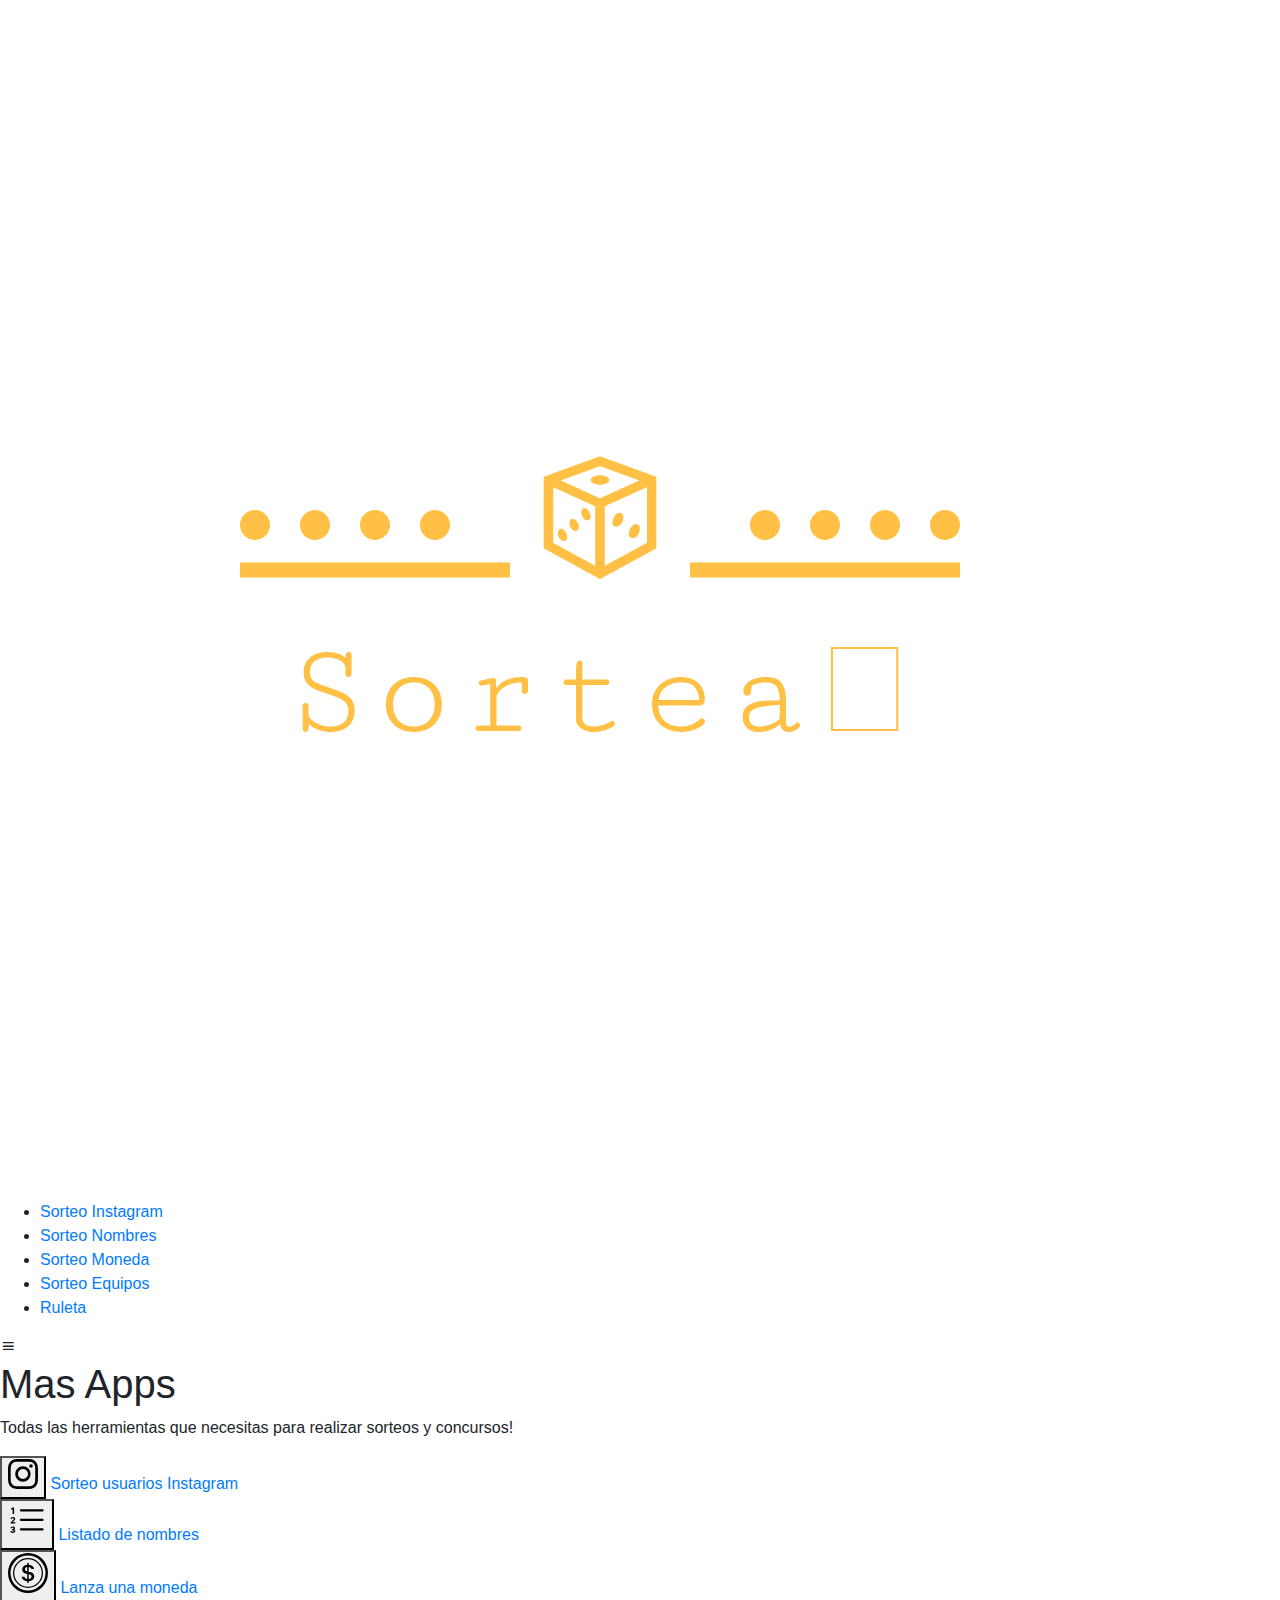
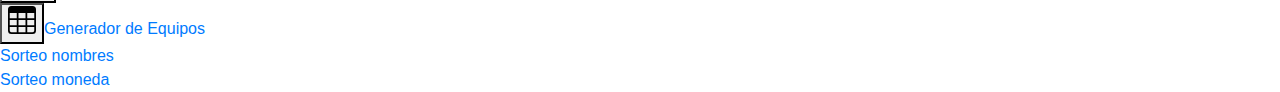
==== commit a34bf315: "se agrego ruleta, falta agregar div btn vaciar, y modificar el index" ====
--- a/index.html
+++ b/index.html
@@ -30,7 +30,7 @@
             <li><a href="sorteoNombres.html" rel="noopener noreferrer">Sorteo Nombres</a></li>
             <li><a href="sorteoMoneda.html" rel="noopener noreferrer">Sorteo Moneda</a></li>
             <li><a href="sorteoEquipos.html" rel="noopener noreferrer">Sorteo Equipos</a></li>
-
+            <li><a href="ruleta.html" rel="noopener noreferrer">Ruleta</a></li>
         </ul>
     </div>
     <div class="nav__toggle" id="nav-toggle">
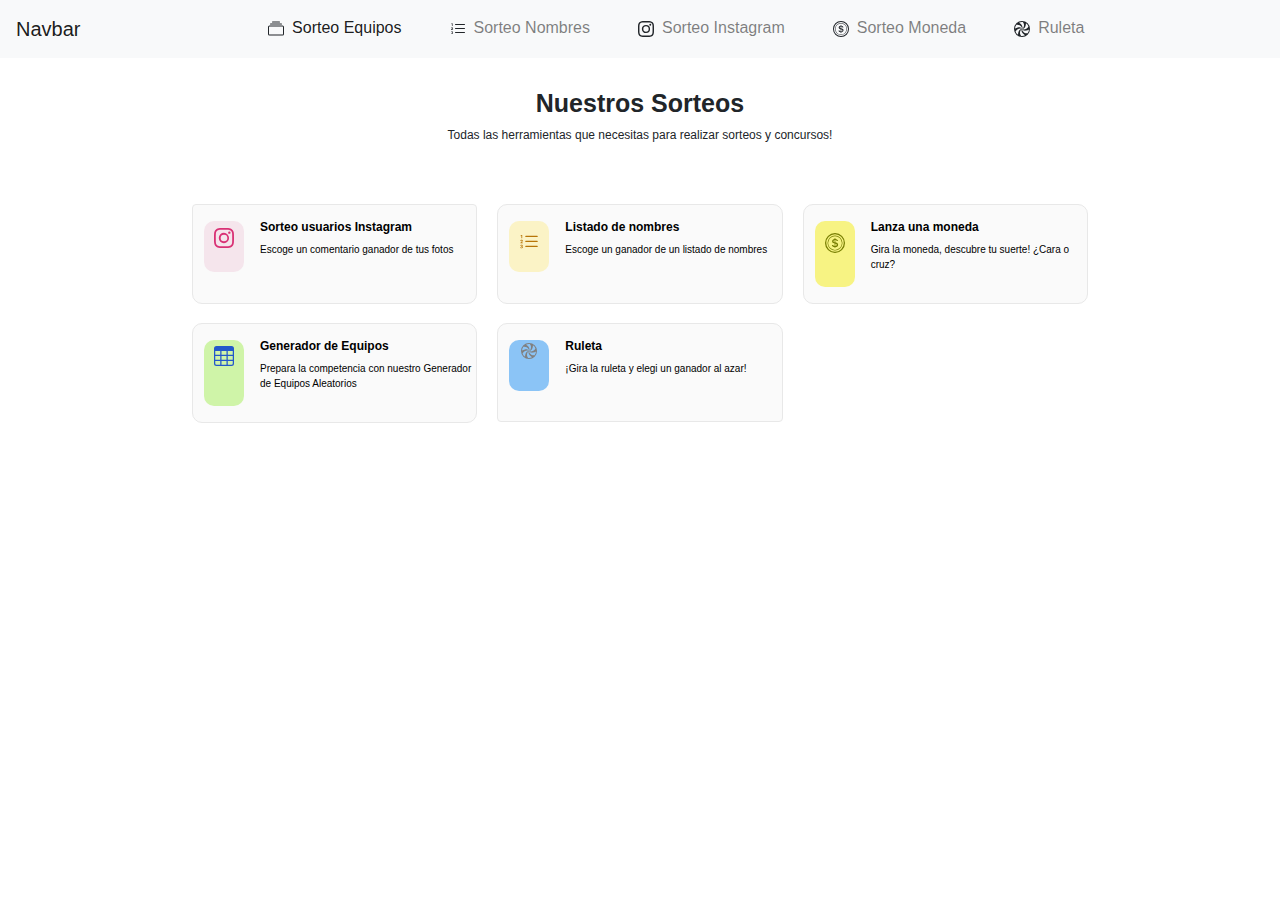
==== commit 959085b6: "estilos index" ====
--- a/index.html
+++ b/index.html
@@ -16,49 +16,151 @@
     <link rel="preconnect" href="https://fonts.gstatic.com" crossorigin>
     <link href="https://fonts.googleapis.com/css2?family=Montserrat:wght@600&display=swap" rel="stylesheet">
 
-    <link rel="stylesheet" href="estilos/styles.css">
+    <link rel="stylesheet" href="estilos/index.css">
+    <link rel="stylesheet" href="estilos/nav.css">
+
     <title>Sorteos</title>
 </head>
 <body>
-  <nav>
-    <div class="contenedor_logo">
-        <a href="index.html"> <img class="logo" src="img/logo_transparent.png" alt=""></a>
+  <nav class="navbar navbar-expand-lg navbar-light bg-light">
+    <a class="navbar-brand" href="#">Navbar</a>
+    <div class="collapse navbar-collapse" id="navbarNavAltMarkup">
+      <div class="navbar-nav">
+        <div>
+          <svg xmlns="http://www.w3.org/2000/svg" width="16" height="16" fill="currentColor" class="bi bi-collection" viewBox="0 0 16 16">
+            <path d="M2.5 3.5a.5.5 0 0 1 0-1h11a.5.5 0 0 1 0 1h-11zm2-2a.5.5 0 0 1 0-1h7a.5.5 0 0 1 0 1h-7zM0 13a1.5 1.5 0 0 0 1.5 1.5h13A1.5 1.5 0 0 0 16 13V6a1.5 1.5 0 0 0-1.5-1.5h-13A1.5 1.5 0 0 0 0 6v7zm1.5.5A.5.5 0 0 1 1 13V6a.5.5 0 0 1 .5-.5h13a.5.5 0 0 1 .5.5v7a.5.5 0 0 1-.5.5h-13z"/>
+          </svg>
+          <a class="nav-item nav-link active" href="sorteoEquipos.html">Sorteo Equipos</a>
+        </div>
+        <div>
+          <svg xmlns="http://www.w3.org/2000/svg" width="16" height="16" fill="currentColor" class="bi bi-list-ol" viewBox="0 0 16 16">
+            <path fill-rule="evenodd" d="M5 11.5a.5.5 0 0 1 .5-.5h9a.5.5 0 0 1 0 1h-9a.5.5 0 0 1-.5-.5zm0-4a.5.5 0 0 1 .5-.5h9a.5.5 0 0 1 0 1h-9a.5.5 0 0 1-.5-.5zm0-4a.5.5 0 0 1 .5-.5h9a.5.5 0 0 1 0 1h-9a.5.5 0 0 1-.5-.5z"/>
+            <path d="M1.713 11.865v-.474H2c.217 0 .363-.137.363-.317 0-.185-.158-.31-.361-.31-.223 0-.367.152-.373.31h-.59c.016-.467.373-.787.986-.787.588-.002.954.291.957.703a.595.595 0 0 1-.492.594v.033a.615.615 0 0 1 .569.631c.003.533-.502.8-1.051.8-.656 0-1-.37-1.008-.794h.582c.008.178.186.306.422.309.254 0 .424-.145.422-.35-.002-.195-.155-.348-.414-.348h-.3zm-.004-4.699h-.604v-.035c0-.408.295-.844.958-.844.583 0 .96.326.96.756 0 .389-.257.617-.476.848l-.537.572v.03h1.054V9H1.143v-.395l.957-.99c.138-.142.293-.304.293-.508 0-.18-.147-.32-.342-.32a.33.33 0 0 0-.342.338v.041zM2.564 5h-.635V2.924h-.031l-.598.42v-.567l.629-.443h.635V5z"/>
+          </svg>
+          <a class="nav-item nav-link" href="sorteoNombres.html">Sorteo Nombres</a>
+        </div>
+        <div>
+          <svg xmlns="http://www.w3.org/2000/svg" width="16" height="16" fill="currentColor" class="bi bi-instagram" viewBox="0 0 16 16">
+            <path d="M8 0C5.829 0 5.556.01 4.703.048 3.85.088 3.269.222 2.76.42a3.917 3.917 0 0 0-1.417.923A3.927 3.927 0 0 0 .42 2.76C.222 3.268.087 3.85.048 4.7.01 5.555 0 5.827 0 8.001c0 2.172.01 2.444.048 3.297.04.852.174 1.433.372 1.942.205.526.478.972.923 1.417.444.445.89.719 1.416.923.51.198 1.09.333 1.942.372C5.555 15.99 5.827 16 8 16s2.444-.01 3.298-.048c.851-.04 1.434-.174 1.943-.372a3.916 3.916 0 0 0 1.416-.923c.445-.445.718-.891.923-1.417.197-.509.332-1.09.372-1.942C15.99 10.445 16 10.173 16 8s-.01-2.445-.048-3.299c-.04-.851-.175-1.433-.372-1.941a3.926 3.926 0 0 0-.923-1.417A3.911 3.911 0 0 0 13.24.42c-.51-.198-1.092-.333-1.943-.372C10.443.01 10.172 0 7.998 0h.003zm-.717 1.442h.718c2.136 0 2.389.007 3.232.046.78.035 1.204.166 1.486.275.373.145.64.319.92.599.28.28.453.546.598.92.11.281.24.705.275 1.485.039.843.047 1.096.047 3.231s-.008 2.389-.047 3.232c-.035.78-.166 1.203-.275 1.485a2.47 2.47 0 0 1-.599.919c-.28.28-.546.453-.92.598-.28.11-.704.24-1.485.276-.843.038-1.096.047-3.232.047s-2.39-.009-3.233-.047c-.78-.036-1.203-.166-1.485-.276a2.478 2.478 0 0 1-.92-.598 2.48 2.48 0 0 1-.6-.92c-.109-.281-.24-.705-.275-1.485-.038-.843-.046-1.096-.046-3.233 0-2.136.008-2.388.046-3.231.036-.78.166-1.204.276-1.486.145-.373.319-.64.599-.92.28-.28.546-.453.92-.598.282-.11.705-.24 1.485-.276.738-.034 1.024-.044 2.515-.045v.002zm4.988 1.328a.96.96 0 1 0 0 1.92.96.96 0 0 0 0-1.92zm-4.27 1.122a4.109 4.109 0 1 0 0 8.217 4.109 4.109 0 0 0 0-8.217zm0 1.441a2.667 2.667 0 1 1 0 5.334 2.667 2.667 0 0 1 0-5.334z"/>
+          </svg>
+          <a class="nav-item nav-link" href="sorteoInstagram.html">Sorteo Instagram</a>
+        </div>
+        <div>
+          <svg xmlns="http://www.w3.org/2000/svg" width="16" height="16" fill="currentColor" class="bi bi-coin" viewBox="0 0 16 16">
+            <path d="M5.5 9.511c.076.954.83 1.697 2.182 1.785V12h.6v-.709c1.4-.098 2.218-.846 2.218-1.932 0-.987-.626-1.496-1.745-1.76l-.473-.112V5.57c.6.068.982.396 1.074.85h1.052c-.076-.919-.864-1.638-2.126-1.716V4h-.6v.719c-1.195.117-2.01.836-2.01 1.853 0 .9.606 1.472 1.613 1.707l.397.098v2.034c-.615-.093-1.022-.43-1.114-.9H5.5zm2.177-2.166c-.59-.137-.91-.416-.91-.836 0-.47.345-.822.915-.925v1.76h-.005zm.692 1.193c.717.166 1.048.435 1.048.91 0 .542-.412.914-1.135.982V8.518l.087.02z"/>
+            <path d="M8 15A7 7 0 1 1 8 1a7 7 0 0 1 0 14zm0 1A8 8 0 1 0 8 0a8 8 0 0 0 0 16z"/>
+            <path d="M8 13.5a5.5 5.5 0 1 1 0-11 5.5 5.5 0 0 1 0 11zm0 .5A6 6 0 1 0 8 2a6 6 0 0 0 0 12z"/>
+          </svg>
+          <a class="nav-item nav-link" href="sorteoMoneda.html">Sorteo Moneda</a>
+        </div>
+        <div>
+            <svg xmlns="http://www.w3.org/2000/svg" width="16" height="16" fill="currentColor" class="bi bi-hypnotize" viewBox="0 0 16 16">
+                <path d="m7.949 7.998.006-.003.003.009-.01-.006Zm.025-.028v-.03l.018.01-.018.02Zm0 .015.04-.022.01.006v.04l-.029.016-.021-.012v-.028Zm.049.057v-.014l-.008.01.008.004Zm-.05-.008h.006l-.006.004v-.004Z"/>
+                <path fill-rule="evenodd" d="M8 0a8 8 0 1 0 0 16A8 8 0 0 0 8 0ZM4.965 1.69a6.972 6.972 0 0 1 3.861-.642c.722.767 1.177 1.887 1.177 3.135 0 1.656-.802 3.088-1.965 3.766 1.263.24 2.655-.815 3.406-2.742.38-.975.537-2.023.492-2.996a7.027 7.027 0 0 1 2.488 3.003c-.303 1.01-1.046 1.966-2.128 2.59-1.44.832-3.09.85-4.26.173l.008.021.012-.006-.01.01c.42 1.218 2.032 1.9 4.08 1.586a7.415 7.415 0 0 0 2.856-1.081 6.963 6.963 0 0 1-1.358 3.662c-1.03.248-2.235.084-3.322-.544-1.433-.827-2.272-2.236-2.279-3.58l-.012-.003c-.845.972-.63 2.71.666 4.327a7.415 7.415 0 0 0 2.37 1.935 6.972 6.972 0 0 1-3.86.65c-.727-.767-1.186-1.892-1.186-3.146 0-1.658.804-3.091 1.969-3.768l-.002-.007c-1.266-.25-2.666.805-3.42 2.74a7.415 7.415 0 0 0-.49 3.012 7.026 7.026 0 0 1-2.49-3.018C1.87 9.757 2.613 8.8 3.696 8.174c1.438-.83 3.084-.85 4.253-.176l.005-.006C7.538 6.77 5.924 6.085 3.872 6.4c-1.04.16-2.03.55-2.853 1.08a6.962 6.962 0 0 1 1.372-3.667l-.002.003c1.025-.243 2.224-.078 3.306.547 1.43.826 2.269 2.23 2.28 3.573L8 7.941c.837-.974.62-2.706-.673-4.319a7.415 7.415 0 0 0-2.362-1.931Z"/>
+              </svg>
+            <a class="nav-item nav-link" href="sorteoMoneda.html">Ruleta</a>
+          </div>
+      </div>
     </div>
-    <div class="nav__menu" id="nav-menu">
-        <ul class="nav__list" id="nav__list">
-            <li><a href="sorteoInstagram.html" rel="noopener noreferrer">Sorteo Instagram</a></li>
-            <li><a href="sorteoNombres.html" rel="noopener noreferrer">Sorteo Nombres</a></li>
-            <li><a href="sorteoMoneda.html" rel="noopener noreferrer">Sorteo Moneda</a></li>
-            <li><a href="sorteoEquipos.html" rel="noopener noreferrer">Sorteo Equipos</a></li>
-            <li><a href="ruleta.html" rel="noopener noreferrer">Ruleta</a></li>
-        </ul>
-    </div>
-    <div class="nav__toggle" id="nav-toggle">
-      <i class='bx bx-menu'></i>
-  </div>
-</nav>
+  </nav>
+
+  
     <div class="contenedorIndexh1p">
-        <h1>Mas Apps</h1>
+        <h2>Nuestros Sorteos</h2>
         <p>Todas las herramientas que necesitas para realizar sorteos y concursos!    </p>
     </div>
     <div class="contenedorSorteos">
-      <div><button class="btnIg"><svg class="svgIg" xmlns="http://www.w3.org/2000/svg" width="30" height="30" fill="currentColor" class="bi bi-instagram" viewBox="0 0 16 16">
-        <path d="M8 0C5.829 0 5.556.01 4.703.048 3.85.088 3.269.222 2.76.42a3.917 3.917 0 0 0-1.417.923A3.927 3.927 0 0 0 .42 2.76C.222 3.268.087 3.85.048 4.7.01 5.555 0 5.827 0 8.001c0 2.172.01 2.444.048 3.297.04.852.174 1.433.372 1.942.205.526.478.972.923 1.417.444.445.89.719 1.416.923.51.198 1.09.333 1.942.372C5.555 15.99 5.827 16 8 16s2.444-.01 3.298-.048c.851-.04 1.434-.174 1.943-.372a3.916 3.916 0 0 0 1.416-.923c.445-.445.718-.891.923-1.417.197-.509.332-1.09.372-1.942C15.99 10.445 16 10.173 16 8s-.01-2.445-.048-3.299c-.04-.851-.175-1.433-.372-1.941a3.926 3.926 0 0 0-.923-1.417A3.911 3.911 0 0 0 13.24.42c-.51-.198-1.092-.333-1.943-.372C10.443.01 10.172 0 7.998 0h.003zm-.717 1.442h.718c2.136 0 2.389.007 3.232.046.78.035 1.204.166 1.486.275.373.145.64.319.92.599.28.28.453.546.598.92.11.281.24.705.275 1.485.039.843.047 1.096.047 3.231s-.008 2.389-.047 3.232c-.035.78-.166 1.203-.275 1.485a2.47 2.47 0 0 1-.599.919c-.28.28-.546.453-.92.598-.28.11-.704.24-1.485.276-.843.038-1.096.047-3.232.047s-2.39-.009-3.233-.047c-.78-.036-1.203-.166-1.485-.276a2.478 2.478 0 0 1-.92-.598 2.48 2.48 0 0 1-.6-.92c-.109-.281-.24-.705-.275-1.485-.038-.843-.046-1.096-.046-3.233 0-2.136.008-2.388.046-3.231.036-.78.166-1.204.276-1.486.145-.373.319-.64.599-.92.28-.28.546-.453.92-.598.282-.11.705-.24 1.485-.276.738-.034 1.024-.044 2.515-.045v.002zm4.988 1.328a.96.96 0 1 0 0 1.92.96.96 0 0 0 0-1.92zm-4.27 1.122a4.109 4.109 0 1 0 0 8.217 4.109 4.109 0 0 0 0-8.217zm0 1.441a2.667 2.667 0 1 1 0 5.334 2.667 2.667 0 0 1 0-5.334z"/></button>
-      </svg> <a href="sorteoInstagram.html">Sorteo usuarios Instagram </a></div>
-        <div><button class="btnNombres"><svg class="svgNombres" xmlns="http://www.w3.org/2000/svg" width="38" height="38" fill="currentColor" class="bi bi-list-ol" viewBox="0 0 16 16">
-            <path fill-rule="evenodd" d="M5 11.5a.5.5 0 0 1 .5-.5h9a.5.5 0 0 1 0 1h-9a.5.5 0 0 1-.5-.5zm0-4a.5.5 0 0 1 .5-.5h9a.5.5 0 0 1 0 1h-9a.5.5 0 0 1-.5-.5zm0-4a.5.5 0 0 1 .5-.5h9a.5.5 0 0 1 0 1h-9a.5.5 0 0 1-.5-.5z"/>
-            <path d="M1.713 11.865v-.474H2c.217 0 .363-.137.363-.317 0-.185-.158-.31-.361-.31-.223 0-.367.152-.373.31h-.59c.016-.467.373-.787.986-.787.588-.002.954.291.957.703a.595.595 0 0 1-.492.594v.033a.615.615 0 0 1 .569.631c.003.533-.502.8-1.051.8-.656 0-1-.37-1.008-.794h.582c.008.178.186.306.422.309.254 0 .424-.145.422-.35-.002-.195-.155-.348-.414-.348h-.3zm-.004-4.699h-.604v-.035c0-.408.295-.844.958-.844.583 0 .96.326.96.756 0 .389-.257.617-.476.848l-.537.572v.03h1.054V9H1.143v-.395l.957-.99c.138-.142.293-.304.293-.508 0-.18-.147-.32-.342-.32a.33.33 0 0 0-.342.338v.041zM2.564 5h-.635V2.924h-.031l-.598.42v-.567l.629-.443h.635V5z"/>
-          </svg></button> <a href="sorteoNombres.html">Listado de nombres</a></div>
-        <div><button class="btnMoneda"><svg class="svgMoneda" xmlns="http://www.w3.org/2000/svg" width="40" height="40" fill="currentColor" class="bi bi-coin" viewBox="0 0 16 16">
-            <path d="M5.5 9.511c.076.954.83 1.697 2.182 1.785V12h.6v-.709c1.4-.098 2.218-.846 2.218-1.932 0-.987-.626-1.496-1.745-1.76l-.473-.112V5.57c.6.068.982.396 1.074.85h1.052c-.076-.919-.864-1.638-2.126-1.716V4h-.6v.719c-1.195.117-2.01.836-2.01 1.853 0 .9.606 1.472 1.613 1.707l.397.098v2.034c-.615-.093-1.022-.43-1.114-.9H5.5zm2.177-2.166c-.59-.137-.91-.416-.91-.836 0-.47.345-.822.915-.925v1.76h-.005zm.692 1.193c.717.166 1.048.435 1.048.91 0 .542-.412.914-1.135.982V8.518l.087.02z"/>
-            <path d="M8 15A7 7 0 1 1 8 1a7 7 0 0 1 0 14zm0 1A8 8 0 1 0 8 0a8 8 0 0 0 0 16z"/>
-            <path d="M8 13.5a5.5 5.5 0 1 1 0-11 5.5 5.5 0 0 1 0 11zm0 .5A6 6 0 1 0 8 2a6 6 0 0 0 0 12z"/>
-          </svg></button> <a href="sorteoMoneda.html">Lanza una moneda</a></div>
-        <div><button class="btnEquipos"><svg class="svgEquipo" xmlns="http://www.w3.org/2000/svg" width="28" height="28" fill="currentColor" class="bi bi-table" viewBox="0 0 16 16">
-            <path d="M0 2a2 2 0 0 1 2-2h12a2 2 0 0 1 2 2v12a2 2 0 0 1-2 2H2a2 2 0 0 1-2-2V2zm15 2h-4v3h4V4zm0 4h-4v3h4V8zm0 4h-4v3h3a1 1 0 0 0 1-1v-2zm-5 3v-3H6v3h4zm-5 0v-3H1v2a1 1 0 0 0 1 1h3zm-4-4h4V8H1v3zm0-4h4V4H1v3zm5-3v3h4V4H6zm4 4H6v3h4V8z"/>
-          </svg></button><a href="sorteoEquipos.html">Generador de Equipos</a></div>
-        <div><a href="sorteoNombres.html">Sorteo nombres</a></div>
-        <div><a href="sorteoMoneda.html">Sorteo moneda</a></div>
+      <ul class="list-group">
+        <li class="list-group-item">  
+          <div class="container_list">
+            <button class="btnIg">
+              <div class="contenedor_svg svg_ig">
+                <svg class="svgIg" xmlns="http://www.w3.org/2000/svg" width="30" height="30" fill="currentColor" class="bi bi-instagram" viewBox="0 0 16 16">
+                  <path d="M8 0C5.829 0 5.556.01 4.703.048 3.85.088 3.269.222 2.76.42a3.917 3.917 0 0 0-1.417.923A3.927 3.927 0 0 0 .42 2.76C.222 3.268.087 3.85.048 4.7.01 5.555 0 5.827 0 8.001c0 2.172.01 2.444.048 3.297.04.852.174 1.433.372 1.942.205.526.478.972.923 1.417.444.445.89.719 1.416.923.51.198 1.09.333 1.942.372C5.555 15.99 5.827 16 8 16s2.444-.01 3.298-.048c.851-.04 1.434-.174 1.943-.372a3.916 3.916 0 0 0 1.416-.923c.445-.445.718-.891.923-1.417.197-.509.332-1.09.372-1.942C15.99 10.445 16 10.173 16 8s-.01-2.445-.048-3.299c-.04-.851-.175-1.433-.372-1.941a3.926 3.926 0 0 0-.923-1.417A3.911 3.911 0 0 0 13.24.42c-.51-.198-1.092-.333-1.943-.372C10.443.01 10.172 0 7.998 0h.003zm-.717 1.442h.718c2.136 0 2.389.007 3.232.046.78.035 1.204.166 1.486.275.373.145.64.319.92.599.28.28.453.546.598.92.11.281.24.705.275 1.485.039.843.047 1.096.047 3.231s-.008 2.389-.047 3.232c-.035.78-.166 1.203-.275 1.485a2.47 2.47 0 0 1-.599.919c-.28.28-.546.453-.92.598-.28.11-.704.24-1.485.276-.843.038-1.096.047-3.232.047s-2.39-.009-3.233-.047c-.78-.036-1.203-.166-1.485-.276a2.478 2.478 0 0 1-.92-.598 2.48 2.48 0 0 1-.6-.92c-.109-.281-.24-.705-.275-1.485-.038-.843-.046-1.096-.046-3.233 0-2.136.008-2.388.046-3.231.036-.78.166-1.204.276-1.486.145-.373.319-.64.599-.92.28-.28.546-.453.92-.598.282-.11.705-.24 1.485-.276.738-.034 1.024-.044 2.515-.045v.002zm4.988 1.328a.96.96 0 1 0 0 1.92.96.96 0 0 0 0-1.92zm-4.27 1.122a4.109 4.109 0 1 0 0 8.217 4.109 4.109 0 0 0 0-8.217zm0 1.441a2.667 2.667 0 1 1 0 5.334 2.667 2.667 0 0 1 0-5.334z"/>
+                </svg>
+              </div>
+      </button>
+          <div class="container_h2_p">
+            <a href="sorteoInstagram.html">
+              <h2>Sorteo usuarios Instagram</h2>
+              <p>Escoge un comentario ganador de tus fotos</p>
+            </a>
+          </div> 
+        </div>
+        </li>
+        <li class="list-group-item">
+          <div class="container_list">
+            <button class="btnNombres">
+              <div class="contenedor_svg svg_nombres">
+                <svg class="svgNombres" xmlns="http://www.w3.org/2000/svg" width="38" height="38" fill="currentColor" class="bi bi-list-ol" viewBox="0 0 16 16">
+                  <path fill-rule="evenodd" d="M5 11.5a.5.5 0 0 1 .5-.5h9a.5.5 0 0 1 0 1h-9a.5.5 0 0 1-.5-.5zm0-4a.5.5 0 0 1 .5-.5h9a.5.5 0 0 1 0 1h-9a.5.5 0 0 1-.5-.5zm0-4a.5.5 0 0 1 .5-.5h9a.5.5 0 0 1 0 1h-9a.5.5 0 0 1-.5-.5z"/>
+                  <path d="M1.713 11.865v-.474H2c.217 0 .363-.137.363-.317 0-.185-.158-.31-.361-.31-.223 0-.367.152-.373.31h-.59c.016-.467.373-.787.986-.787.588-.002.954.291.957.703a.595.595 0 0 1-.492.594v.033a.615.615 0 0 1 .569.631c.003.533-.502.8-1.051.8-.656 0-1-.37-1.008-.794h.582c.008.178.186.306.422.309.254 0 .424-.145.422-.35-.002-.195-.155-.348-.414-.348h-.3zm-.004-4.699h-.604v-.035c0-.408.295-.844.958-.844.583 0 .96.326.96.756 0 .389-.257.617-.476.848l-.537.572v.03h1.054V9H1.143v-.395l.957-.99c.138-.142.293-.304.293-.508 0-.18-.147-.32-.342-.32a.33.33 0 0 0-.342.338v.041zM2.564 5h-.635V2.924h-.031l-.598.42v-.567l.629-.443h.635V5z"/>
+              </svg>
+              </div>
+          </button>
+        <div class="container_h2_p">
+          <a href="sorteoNombres.html">
+           <h2>Listado de nombres </h2> 
+           <p>Escoge un ganador de un listado de nombres</p>
+          </a>
+        </div> 
+      </div>
+      </li>      
+      <li class="list-group-item">  
+        <div class="container_list">
+          <button class="btnMoneda">
+            <div class="contenedor_svg svg_moneda">
+              <svg xmlns="http://www.w3.org/2000/svg" width="40" height="40" fill="currentColor" class="bi bi-coin" viewBox="0 0 16 16">
+                <path d="M5.5 9.511c.076.954.83 1.697 2.182 1.785V12h.6v-.709c1.4-.098 2.218-.846 2.218-1.932 0-.987-.626-1.496-1.745-1.76l-.473-.112V5.57c.6.068.982.396 1.074.85h1.052c-.076-.919-.864-1.638-2.126-1.716V4h-.6v.719c-1.195.117-2.01.836-2.01 1.853 0 .9.606 1.472 1.613 1.707l.397.098v2.034c-.615-.093-1.022-.43-1.114-.9H5.5zm2.177-2.166c-.59-.137-.91-.416-.91-.836 0-.47.345-.822.915-.925v1.76h-.005zm.692 1.193c.717.166 1.048.435 1.048.91 0 .542-.412.914-1.135.982V8.518l.087.02z"/>
+                <path d="M8 15A7 7 0 1 1 8 1a7 7 0 0 1 0 14zm0 1A8 8 0 1 0 8 0a8 8 0 0 0 0 16z"/>
+                <path d="M8 13.5a5.5 5.5 0 1 1 0-11 5.5 5.5 0 0 1 0 11zm0 .5A6 6 0 1 0 8 2a6 6 0 0 0 0 12z"/>
+              </svg>
+            </div>
+          </button>
+          <div class="container_h2_p">
+            <a href="sorteoMoneda.html">
+              <h2>Lanza una moneda</h2>
+              <p>Gira la moneda, descubre tu suerte! ¿Cara o cruz?</p>
+            </a>
+          </div>
+        </div>
+      </li>
+        <li class="list-group-item"> 
+          <div class="container_list">
+            <button class="btnEquipos">
+              <div class="contenedor_svg svg_equipos">
+                <svg class="svgEquipo fa-flip" xmlns="http://www.w3.org/2000/svg" width="28" height="28" fill="currentColor" class="bi bi-table" viewBox="0 0 16 16">
+                  <path d="M0 2a2 2 0 0 1 2-2h12a2 2 0 0 1 2 2v12a2 2 0 0 1-2 2H2a2 2 0 0 1-2-2V2zm15 2h-4v3h4V4zm0 4h-4v3h4V8zm0 4h-4v3h3a1 1 0 0 0 1-1v-2zm-5 3v-3H6v3h4zm-5 0v-3H1v2a1 1 0 0 0 1 1h3zm-4-4h4V8H1v3zm0-4h4V4H1v3zm5-3v3h4V4H6zm4 4H6v3h4V8z"/>
+              </svg>
+              </div>
+          </button>
+          <div class="container_h2_p">
+            <a href="sorteoEquipos.html">
+             <h2>Generador de Equipos</h2> 
+             <p>Prepara la competencia con nuestro Generador de Equipos Aleatorios</p>
+            </a>
+          </div>
+        </div>
+      </li>
+        <li class="list-group-item">  
+          <div class="container_list" >
+            <button class="btnRuleta">
+              <div class="contenedor_svg svg_ruleta">
+                <svg xmlns="http://www.w3.org/2000/svg" width="16" height="16" fill="currentColor" class="bi bi-hypnotize" viewBox="0 0 16 16">
+                  <path d="m7.949 7.998.006-.003.003.009-.01-.006Zm.025-.028v-.03l.018.01-.018.02Zm0 .015.04-.022.01.006v.04l-.029.016-.021-.012v-.028Zm.049.057v-.014l-.008.01.008.004Zm-.05-.008h.006l-.006.004v-.004Z"/>
+                  <path fill-rule="evenodd" d="M8 0a8 8 0 1 0 0 16A8 8 0 0 0 8 0ZM4.965 1.69a6.972 6.972 0 0 1 3.861-.642c.722.767 1.177 1.887 1.177 3.135 0 1.656-.802 3.088-1.965 3.766 1.263.24 2.655-.815 3.406-2.742.38-.975.537-2.023.492-2.996a7.027 7.027 0 0 1 2.488 3.003c-.303 1.01-1.046 1.966-2.128 2.59-1.44.832-3.09.85-4.26.173l.008.021.012-.006-.01.01c.42 1.218 2.032 1.9 4.08 1.586a7.415 7.415 0 0 0 2.856-1.081 6.963 6.963 0 0 1-1.358 3.662c-1.03.248-2.235.084-3.322-.544-1.433-.827-2.272-2.236-2.279-3.58l-.012-.003c-.845.972-.63 2.71.666 4.327a7.415 7.415 0 0 0 2.37 1.935 6.972 6.972 0 0 1-3.86.65c-.727-.767-1.186-1.892-1.186-3.146 0-1.658.804-3.091 1.969-3.768l-.002-.007c-1.266-.25-2.666.805-3.42 2.74a7.415 7.415 0 0 0-.49 3.012 7.026 7.026 0 0 1-2.49-3.018C1.87 9.757 2.613 8.8 3.696 8.174c1.438-.83 3.084-.85 4.253-.176l.005-.006C7.538 6.77 5.924 6.085 3.872 6.4c-1.04.16-2.03.55-2.853 1.08a6.962 6.962 0 0 1 1.372-3.667l-.002.003c1.025-.243 2.224-.078 3.306.547 1.43.826 2.269 2.23 2.28 3.573L8 7.941c.837-.974.62-2.706-.673-4.319a7.415 7.415 0 0 0-2.362-1.931Z"/>
+                </svg>
+              </div>
+        </button>
+        <div class="container_h2_p">
+          <a href="ruleta.html">
+           <h2>Ruleta</h2> 
+           <p>¡Gira la ruleta y elegi un ganador al azar!</p>
+          </a>
+        </div>
+      </div>
+    </li>
+      </ul>
     </div>
     
 
--- a/estilos/index.css
+++ b/estilos/index.css
@@ -0,0 +1,133 @@
+*, ::after, ::before {
+    box-sizing: border-box;
+    font-family: inter,sans-serif;
+}
+button {
+border:none;
+background-color: white;
+}
+.contenedorIndexh1p {
+    text-align: center;
+    margin-top: 30px;
+}
+.contenedorIndexh1p h2 {
+    font-weight: bold;
+    font-size: 25px;
+    margin-bottom: 0.5rem;
+}
+.contenedorIndexh1p p {
+    font-size: 12px;
+}
+.list-group{
+    display:grid;
+    grid-template-columns: repeat(1, 1fr);
+    width: 90%;
+    margin: auto;
+    margin-top: 10px;
+    gap: 40px;
+}
+.list-group-item {
+    border: 1px solid #e8e8e8;
+    padding: 5px;
+    border-radius: 10px;
+    background-color: #fafafa;
+}
+.list-group-item:hover {
+    background-color: #f1f7ff;
+}
+.list-group-item a {
+    text-decoration:none;
+    color: black;
+}
+.container_list {
+    display: flex;
+    padding:10px 0px 10px 0px;
+}
+.container_list button {
+    display: flex;
+    background: none;
+    margin-right: 10px;
+}
+.container_h2_p {
+    width: auto;
+}
+a h2 {
+    font-size:16px;
+    font-weight: bold;
+}
+a p {
+    font-size:14px;
+}
+
+.contenedor_svg {
+    padding:2px;
+    border-radius: 10px;
+    width: 40px;
+}
+.contenedor_svg svg {
+    width: 24px;
+}
+.svg_ig {
+    background-color:#f5e5ec ;
+    color: #d93175;
+}
+.svg_nombres {
+    background-color: #ffda0336;
+    color: #b77508;
+}
+.svg_moneda {
+    background-color: rgb(247, 243, 131);
+    color: rgb(120, 126, 2);
+}
+.svg_equipos {
+    background-color:rgb(207, 244, 168);
+    color: rgb(35, 88, 202);
+}
+.svg_ruleta {
+    background-color:rgb(139, 196, 246);
+    color: grey;
+}
+
+@media only screen and (min-width: 500px) {
+    .list-group{
+        display:grid;
+        grid-template-columns: repeat(2, 1fr);
+        width: 90%;
+        margin: auto;
+        margin-top: 60px;
+        gap: 20px;
+    }
+    a h2 {
+        font-size:16px;
+        font-weight: bold;
+    }
+    a p {
+        font-size:12px;
+    }
+    .contenedor_svg {
+        padding:2px 0px 2px 0px;
+        border-radius: 10px;
+        width: 40px;
+    }
+    .contenedor_svg svg {
+        width: 20px;
+    }
+}
+@media only screen and (min-width: 900px) {
+    .list-group{
+        display:grid;
+        grid-template-columns: repeat(3, 1fr);
+        width: 70%;
+        margin: auto;
+        margin-top: 60px;
+        gap: 20px;
+    }
+    a h2 {
+        font-size:12px;
+        font-weight: bold;
+    }
+    a p {
+        font-size:10px;
+    }
+}
+
--- a/estilos/nav.css
+++ b/estilos/nav.css
@@ -0,0 +1,121 @@
+
+.contenedor-redes div a {
+    text-decoration: none;
+    color: rgb(247, 244, 244);
+  }
+  footer {
+    width: 100%;
+    background-color: rgb(255, 255, 255);
+    padding-bottom: 1rem;
+    padding-top: 4rem;
+    border-top: solid 0.1px gray;
+    display: flex;
+    justify-content: space-around;
+    color: rgb(0, 0, 0);
+    align-items: center;
+    margin-top: 50px;
+    gap: 20px;
+  }
+
+  footer div h4 {
+    color: black;
+    font-weight: bold;
+    font-size: 1rem;
+}
+  .contenedor-redes div a svg {
+    color: black;
+}
+.contenedor-redes:hover {
+    cursor: pointer;
+    font-weight: bold;
+ }
+ .contenedor-redes div {
+    padding: 6px;
+    border-radius: 5px;
+    color: black;
+}
+@media only screen and (max-width:991px) {
+    /*  */
+    .navbar-nav {
+        display: flex;
+        align-items: center;
+        height: 100vh;
+        gap:30px;
+        font-size: 1.8rem;
+    }
+    .navbar-nav div {
+        display: flex;
+        align-items: center;
+        gap: 40px;
+    }
+    .navbar-toggler {
+        border: none;
+    }
+    .navbar-toggler:active {
+        border: none !important;
+    }
+
+    footer div {
+        align-items: center;
+    }
+    footer div p {
+        color: grey;
+        font-size: 0.7rem;
+    }
+    .contenedor-redes {
+        display: flex;
+        gap: 10px;
+    }
+    .contenedor-redes div {
+        padding: 6px;
+        border-radius: 5px;
+    }
+    .contenedor-redes:hover {
+       cursor: pointer;
+       font-weight: bold;
+    }
+    .contenedor-redes div a {
+      text-decoration: none;
+      color: white;
+    }
+    
+}
+  /*  */
+    
+
+@media only screen and (min-width: 992px){
+    .collapse{
+        justify-content: center;
+    }
+    .navbar-nav {
+        gap: 40px;
+    }
+    .navbar-nav div {
+        display: flex;
+        align-items: center;
+    }
+    .navbar-nav a:after{
+        content: '';
+        display: block;
+        height: 1.5px;
+        background: #FBC02D;
+        transform: scaleX(0);
+        transition: transform .3s;
+    }
+    .navbar-nav a:hover:after{
+        transform: scaleX(1);
+        transition: transform .3s;
+    }
+ 
+    footer div {
+        align-items: center;
+    }
+    footer div p {
+        color: grey;
+    }
+    .contenedor-redes {
+        display: flex;
+        gap: 30px;
+    }
+
+}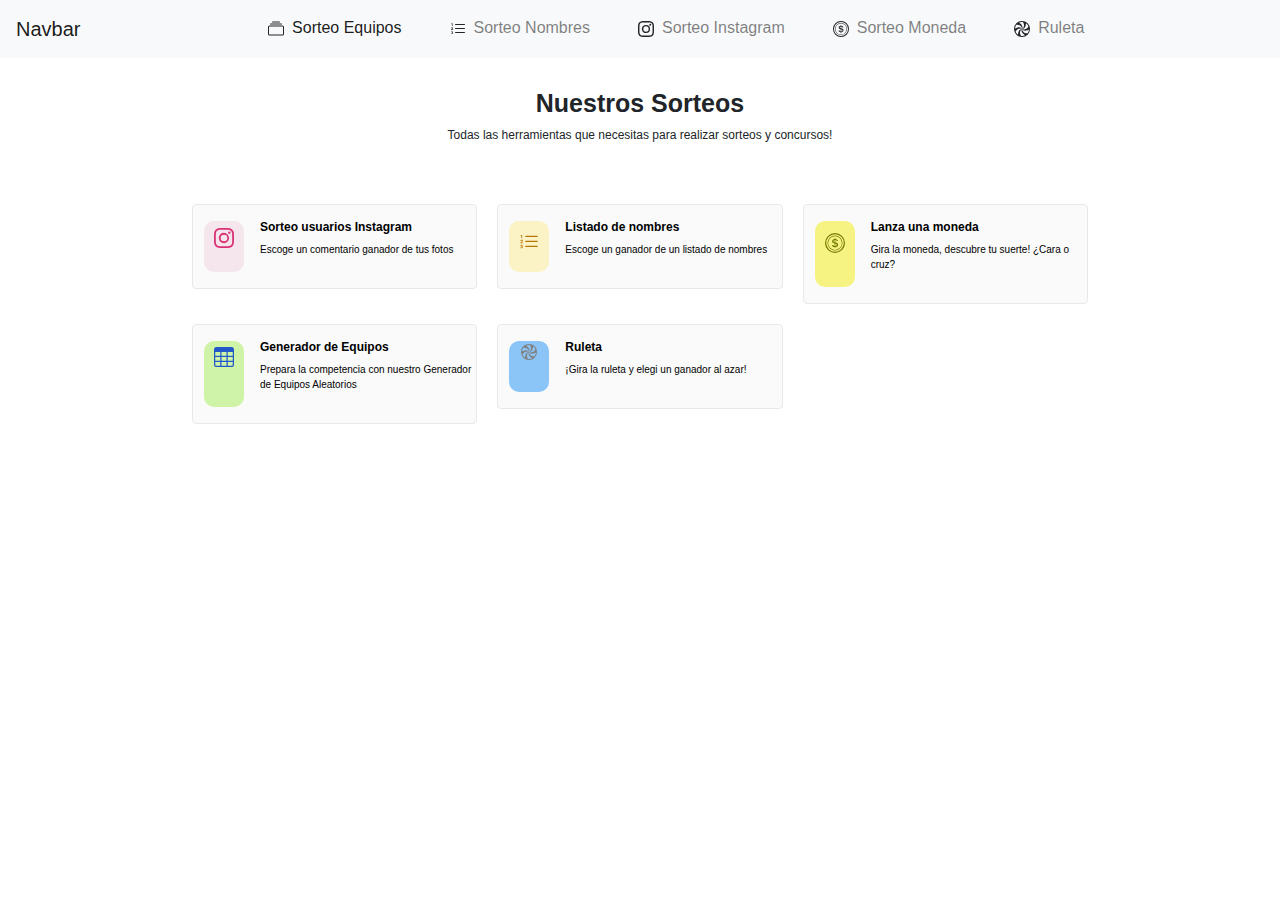
==== commit 9ae13bab: "falta agregar logo, modioficar footer y menu hamb" ====
--- a/index.html
+++ b/index.html
@@ -71,6 +71,7 @@
     </div>
     <div class="contenedorSorteos">
       <ul class="list-group">
+        <a href="sorteoInstagram.html">
         <li class="list-group-item">  
           <div class="container_list">
             <button class="btnIg">
@@ -81,13 +82,13 @@
               </div>
       </button>
           <div class="container_h2_p">
-            <a href="sorteoInstagram.html">
               <h2>Sorteo usuarios Instagram</h2>
               <p>Escoge un comentario ganador de tus fotos</p>
-            </a>
-          </div> 
-        </div>
+            </div> 
+          </div>
         </li>
+      </a>
+      <a href="sorteoNombres.html">
         <li class="list-group-item">
           <div class="container_list">
             <button class="btnNombres">
@@ -99,13 +100,13 @@
               </div>
           </button>
         <div class="container_h2_p">
-          <a href="sorteoNombres.html">
            <h2>Listado de nombres </h2> 
            <p>Escoge un ganador de un listado de nombres</p>
-          </a>
-        </div> 
-      </div>
+          </div> 
+        </div>
       </li>      
+    </a>
+    <a href="sorteoMoneda.html">
       <li class="list-group-item">  
         <div class="container_list">
           <button class="btnMoneda">
@@ -118,13 +119,13 @@
             </div>
           </button>
           <div class="container_h2_p">
-            <a href="sorteoMoneda.html">
               <h2>Lanza una moneda</h2>
               <p>Gira la moneda, descubre tu suerte! ¿Cara o cruz?</p>
-            </a>
+            </div>
           </div>
-        </div>
-      </li>
+        </li>
+      </a>
+      <a href="sorteoEquipos.html">
         <li class="list-group-item"> 
           <div class="container_list">
             <button class="btnEquipos">
@@ -135,13 +136,13 @@
               </div>
           </button>
           <div class="container_h2_p">
-            <a href="sorteoEquipos.html">
              <h2>Generador de Equipos</h2> 
              <p>Prepara la competencia con nuestro Generador de Equipos Aleatorios</p>
-            </a>
+            </div>
           </div>
-        </div>
-      </li>
+        </li>
+      </a>
+      <a href="ruleta.html">
         <li class="list-group-item">  
           <div class="container_list" >
             <button class="btnRuleta">
@@ -153,13 +154,12 @@
               </div>
         </button>
         <div class="container_h2_p">
-          <a href="ruleta.html">
            <h2>Ruleta</h2> 
            <p>¡Gira la ruleta y elegi un ganador al azar!</p>
-          </a>
+          </div>
         </div>
-      </div>
-    </li>
+      </li>
+    </a>
       </ul>
     </div>
     
--- a/estilos/index.css
+++ b/estilos/index.css
@@ -35,7 +35,7 @@
 .list-group-item:hover {
     background-color: #f1f7ff;
 }
-.list-group-item a {
+ul a, ul a:hover {
     text-decoration:none;
     color: black;
 }
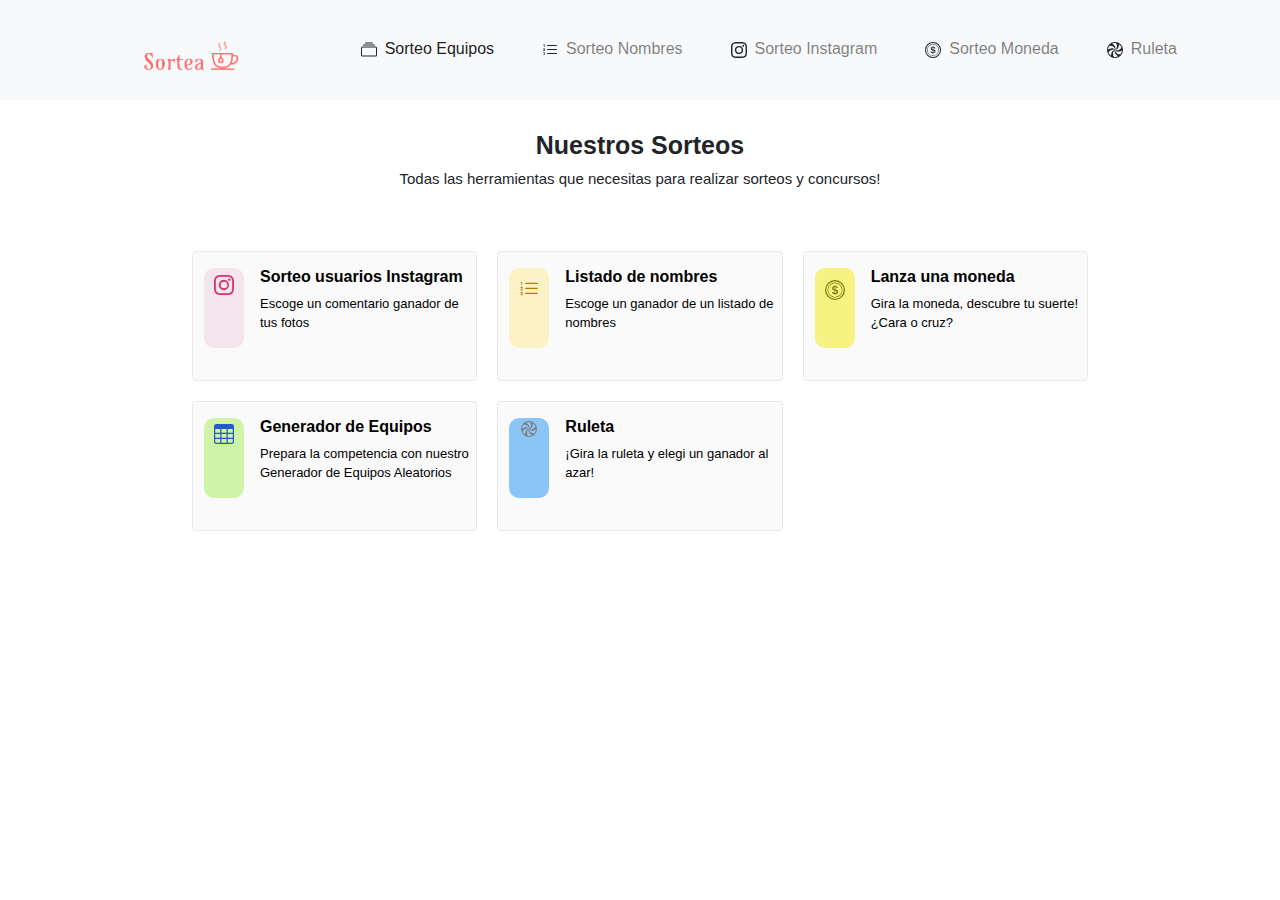
==== commit bced9d5c: "se agrego logo" ====
--- a/index.html
+++ b/index.html
@@ -23,7 +23,7 @@
 </head>
 <body>
   <nav class="navbar navbar-expand-lg navbar-light bg-light">
-    <a class="navbar-brand" href="#">Navbar</a>
+    <a class="navbar-brand" href="#"><img src="img/logoSorteate.png" alt=""></a>
     <div class="collapse navbar-collapse" id="navbarNavAltMarkup">
       <div class="navbar-nav">
         <div>
--- a/estilos/index.css
+++ b/estilos/index.css
@@ -26,10 +26,13 @@
     margin-top: 10px;
     gap: 40px;
 }
+.list-group a {
+    border-radius: 5px;
+}
 .list-group-item {
     border: 1px solid #e8e8e8;
     padding: 5px;
-    border-radius: 10px;
+    border-radius: 1px;
     background-color: #fafafa;
 }
 .list-group-item:hover {
@@ -97,6 +100,9 @@
         margin-top: 60px;
         gap: 20px;
     }
+    .list-group-item {
+        min-height: 150px;
+    }
     a h2 {
         font-size:16px;
         font-weight: bold;
@@ -113,7 +119,10 @@
         width: 20px;
     }
 }
-@media only screen and (min-width: 900px) {
+@media only screen and (min-width: 1200px) {
+    .contenedorIndexh1p p {
+        font-size: 15px;
+    }
     .list-group{
         display:grid;
         grid-template-columns: repeat(3, 1fr);
@@ -122,12 +131,15 @@
         margin-top: 60px;
         gap: 20px;
     }
+    .list-group-item {
+        min-height: 130px;
+    }
     a h2 {
-        font-size:12px;
+        font-size:16px;
         font-weight: bold;
     }
     a p {
-        font-size:10px;
+        font-size:13px;
     }
 }
 
--- a/estilos/nav.css
+++ b/estilos/nav.css
@@ -2,6 +2,19 @@
 .contenedor-redes div a {
     text-decoration: none;
     color: rgb(247, 244, 244);
+  }
+  .navbar {
+    height: 100px;
+    /* background-color: rgb(245, 219, 219) !important; */
+  }
+
+  .navbar-brand {
+      height: 100px;
+      width: 100%;
+      text-align: center;
+  }
+  .navbar-brand img {
+    height: 8rem;
   }
   footer {
     width: 100%;
@@ -106,6 +119,10 @@
         transform: scaleX(1);
         transition: transform .3s;
     }
+    .navbar-brand {
+        width: 20%;
+        padding-left: 100px;
+    }
  
     footer div {
         align-items: center;
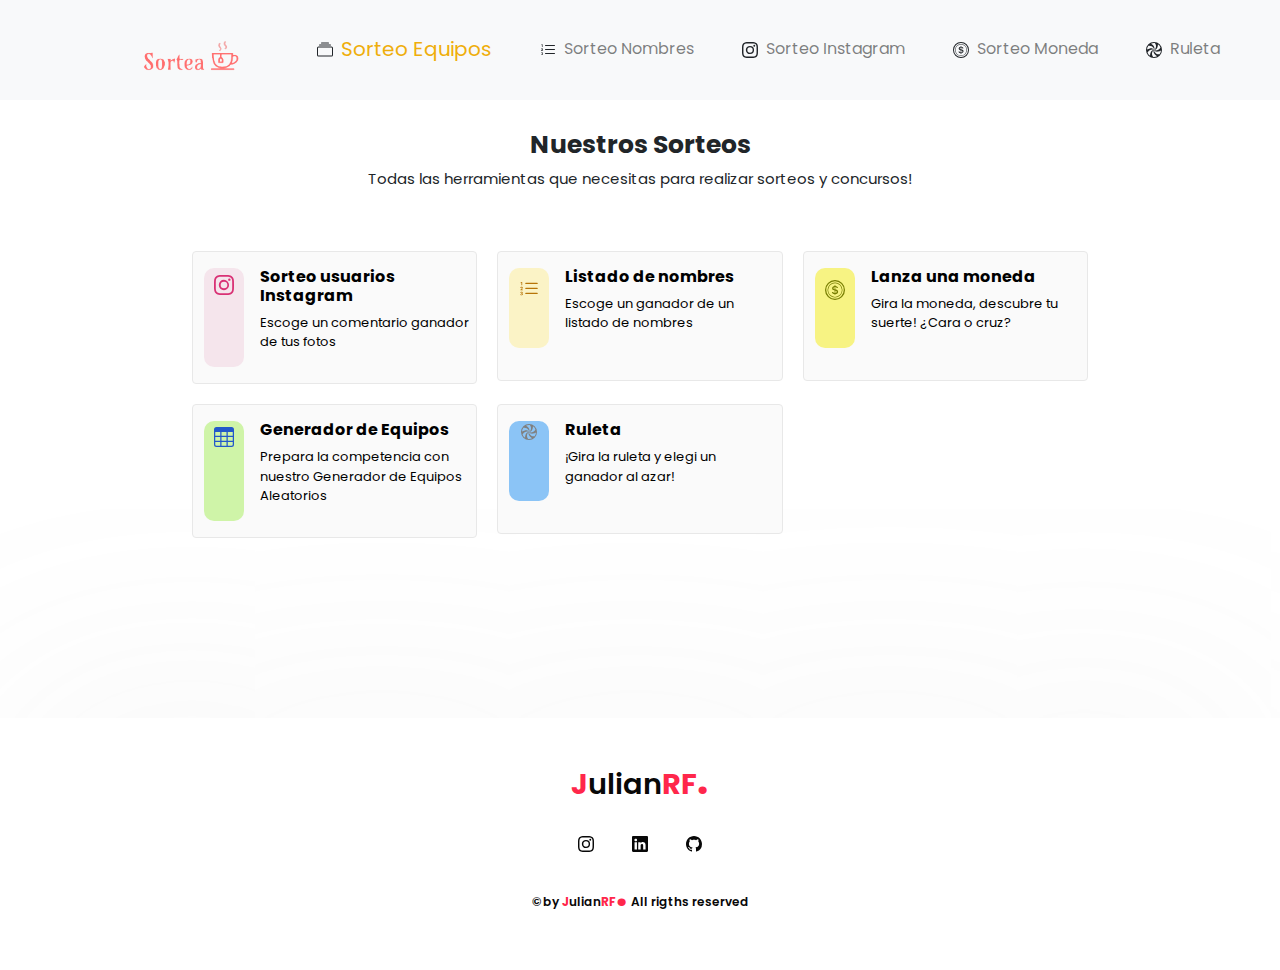
==== commit 8f5a418f: "se agrego footer" ====
--- a/index.html
+++ b/index.html
@@ -58,7 +58,7 @@
                 <path d="m7.949 7.998.006-.003.003.009-.01-.006Zm.025-.028v-.03l.018.01-.018.02Zm0 .015.04-.022.01.006v.04l-.029.016-.021-.012v-.028Zm.049.057v-.014l-.008.01.008.004Zm-.05-.008h.006l-.006.004v-.004Z"/>
                 <path fill-rule="evenodd" d="M8 0a8 8 0 1 0 0 16A8 8 0 0 0 8 0ZM4.965 1.69a6.972 6.972 0 0 1 3.861-.642c.722.767 1.177 1.887 1.177 3.135 0 1.656-.802 3.088-1.965 3.766 1.263.24 2.655-.815 3.406-2.742.38-.975.537-2.023.492-2.996a7.027 7.027 0 0 1 2.488 3.003c-.303 1.01-1.046 1.966-2.128 2.59-1.44.832-3.09.85-4.26.173l.008.021.012-.006-.01.01c.42 1.218 2.032 1.9 4.08 1.586a7.415 7.415 0 0 0 2.856-1.081 6.963 6.963 0 0 1-1.358 3.662c-1.03.248-2.235.084-3.322-.544-1.433-.827-2.272-2.236-2.279-3.58l-.012-.003c-.845.972-.63 2.71.666 4.327a7.415 7.415 0 0 0 2.37 1.935 6.972 6.972 0 0 1-3.86.65c-.727-.767-1.186-1.892-1.186-3.146 0-1.658.804-3.091 1.969-3.768l-.002-.007c-1.266-.25-2.666.805-3.42 2.74a7.415 7.415 0 0 0-.49 3.012 7.026 7.026 0 0 1-2.49-3.018C1.87 9.757 2.613 8.8 3.696 8.174c1.438-.83 3.084-.85 4.253-.176l.005-.006C7.538 6.77 5.924 6.085 3.872 6.4c-1.04.16-2.03.55-2.853 1.08a6.962 6.962 0 0 1 1.372-3.667l-.002.003c1.025-.243 2.224-.078 3.306.547 1.43.826 2.269 2.23 2.28 3.573L8 7.941c.837-.974.62-2.706-.673-4.319a7.415 7.415 0 0 0-2.362-1.931Z"/>
               </svg>
-            <a class="nav-item nav-link" href="sorteoMoneda.html">Ruleta</a>
+            <a class="nav-item nav-link" href="ruleta.html">Ruleta</a>
           </div>
       </div>
     </div>
@@ -162,6 +162,29 @@
     </a>
       </ul>
     </div>
+
+       <!--===== FOOTER =====-->
+      <footer class="footer" id="footer">
+        <p class="footer__title"><span>J</span>ulian<span>RF</span><span class="punto__logo">.</span></p>
+        <div class="footer__social">
+          <a  href="https://www.instagram.com/colorodriguezf/" class="footer__icon" target="_blank">
+              <svg xmlns="http://www.w3.org/2000/svg" width="16" height="16" fill="currentColor" class="bi bi-instagram" viewBox="0 0 16 16">
+                <path d="M8 0C5.829 0 5.556.01 4.703.048 3.85.088 3.269.222 2.76.42a3.917 3.917 0 0 0-1.417.923A3.927 3.927 0 0 0 .42 2.76C.222 3.268.087 3.85.048 4.7.01 5.555 0 5.827 0 8.001c0 2.172.01 2.444.048 3.297.04.852.174 1.433.372 1.942.205.526.478.972.923 1.417.444.445.89.719 1.416.923.51.198 1.09.333 1.942.372C5.555 15.99 5.827 16 8 16s2.444-.01 3.298-.048c.851-.04 1.434-.174 1.943-.372a3.916 3.916 0 0 0 1.416-.923c.445-.445.718-.891.923-1.417.197-.509.332-1.09.372-1.942C15.99 10.445 16 10.173 16 8s-.01-2.445-.048-3.299c-.04-.851-.175-1.433-.372-1.941a3.926 3.926 0 0 0-.923-1.417A3.911 3.911 0 0 0 13.24.42c-.51-.198-1.092-.333-1.943-.372C10.443.01 10.172 0 7.998 0h.003zm-.717 1.442h.718c2.136 0 2.389.007 3.232.046.78.035 1.204.166 1.486.275.373.145.64.319.92.599.28.28.453.546.598.92.11.281.24.705.275 1.485.039.843.047 1.096.047 3.231s-.008 2.389-.047 3.232c-.035.78-.166 1.203-.275 1.485a2.47 2.47 0 0 1-.599.919c-.28.28-.546.453-.92.598-.28.11-.704.24-1.485.276-.843.038-1.096.047-3.232.047s-2.39-.009-3.233-.047c-.78-.036-1.203-.166-1.485-.276a2.478 2.478 0 0 1-.92-.598 2.48 2.48 0 0 1-.6-.92c-.109-.281-.24-.705-.275-1.485-.038-.843-.046-1.096-.046-3.233 0-2.136.008-2.388.046-3.231.036-.78.166-1.204.276-1.486.145-.373.319-.64.599-.92.28-.28.546-.453.92-.598.282-.11.705-.24 1.485-.276.738-.034 1.024-.044 2.515-.045v.002zm4.988 1.328a.96.96 0 1 0 0 1.92.96.96 0 0 0 0-1.92zm-4.27 1.122a4.109 4.109 0 1 0 0 8.217 4.109 4.109 0 0 0 0-8.217zm0 1.441a2.667 2.667 0 1 1 0 5.334 2.667 2.667 0 0 1 0-5.334z"/>
+              </svg>
+            </a>
+            <a href="https://www.linkedin.com/in/julian-rodriguez-farias-18262b119/" class="footer__icon" target="_blank">
+              <svg xmlns="http://www.w3.org/2000/svg" width="16" height="16" fill="currentColor" class="bi bi-linkedin" viewBox="0 0 16 16">
+                <path d="M0 1.146C0 .513.526 0 1.175 0h13.65C15.474 0 16 .513 16 1.146v13.708c0 .633-.526 1.146-1.175 1.146H1.175C.526 16 0 15.487 0 14.854V1.146zm4.943 12.248V6.169H2.542v7.225h2.401zm-1.2-8.212c.837 0 1.358-.554 1.358-1.248-.015-.709-.52-1.248-1.342-1.248-.822 0-1.359.54-1.359 1.248 0 .694.521 1.248 1.327 1.248h.016zm4.908 8.212V9.359c0-.216.016-.432.08-.586.173-.431.568-.878 1.232-.878.869 0 1.216.662 1.216 1.634v3.865h2.401V9.25c0-2.22-1.184-3.252-2.764-3.252-1.274 0-1.845.7-2.165 1.193v.025h-.016a5.54 5.54 0 0 1 .016-.025V6.169h-2.4c.03.678 0 7.225 0 7.225h2.4z"/>
+              </svg>
+            </a>
+            <a href="https://github.com/colorodriguezf/sorteate" class="footer__icon" target="_blank">
+              <svg xmlns="http://www.w3.org/2000/svg" width="16" height="16" fill="currentColor" class="bi bi-github" viewBox="0 0 16 16">
+                <path d="M8 0C3.58 0 0 3.58 0 8c0 3.54 2.29 6.53 5.47 7.59.4.07.55-.17.55-.38 0-.19-.01-.82-.01-1.49-2.01.37-2.53-.49-2.69-.94-.09-.23-.48-.94-.82-1.13-.28-.15-.68-.52-.01-.53.63-.01 1.08.58 1.23.82.72 1.21 1.87.87 2.33.66.07-.52.28-.87.51-1.07-1.78-.2-3.64-.89-3.64-3.95 0-.87.31-1.59.82-2.15-.08-.2-.36-1.02.08-2.12 0 0 .67-.21 2.2.82.64-.18 1.32-.27 2-.27.68 0 1.36.09 2 .27 1.53-1.04 2.2-.82 2.2-.82.44 1.1.16 1.92.08 2.12.51.56.82 1.27.82 2.15 0 3.07-1.87 3.75-3.65 3.95.29.25.54.73.54 1.48 0 1.07-.01 1.93-.01 2.2 0 .21.15.46.55.38A8.012 8.012 0 0 0 16 8c0-4.42-3.58-8-8-8z"/>
+              </svg>
+            </a>
+        </div>
+        <p class="footer__copy">&#169;by <span>J</span>ulian<span>RF</span><span class="punto__logo">.</span>   All rigths reserved</p>
+      </footer>
     
 
     <script src="js/javascript.js"></script>
--- a/estilos/index.css
+++ b/estilos/index.css
@@ -1,6 +1,7 @@
+@import url("https://fonts.googleapis.com/css2?family=Poppins:wght@400;600;700&display=swap");
 *, ::after, ::before {
     box-sizing: border-box;
-    font-family: inter,sans-serif;
+    font-family: 'Poppins', sans-serif;;
 }
 button {
 border:none;
--- a/estilos/nav.css
+++ b/estilos/nav.css
@@ -1,4 +1,33 @@
 
+/*===== GOOGLE FONTS =====*/
+@import url("https://fonts.googleapis.com/css2?family=Poppins:wght@400;600;700&display=swap");
+/*===== VARIABLES CSS =====*/
+:root {
+  --header-height: 3rem;
+  --font-semi: 600;
+  /*===== Colores =====*/
+  /*Purple 260 - Red 355 - Blue 224 - Pink 340*/
+  /* HSL color mode */
+  --hue-color: 224;
+  --first-color: #ff274b;
+  --second-color: #fff;
+  --bg-color-light: #fff;
+  --bg-color-dark: #080808;
+  /*===== Fuente y tipografia =====*/
+  --body-font: 'Poppins', sans-serif;
+  --big-font-size: 1.8rem;
+  --h2-font-size: 1.25rem;
+  --normal-font-size: .938rem;
+  --smaller-font-size: .75rem;
+  /*===== Margenes =====*/
+  --mb-2: 1rem;
+  --mb-4: 2rem;
+  --mb-5: 2.5rem;
+  --mb-6: 3rem;
+  /*===== z index =====*/
+  --z-back: -10;
+  --z-fixed: 100;
+}
 .contenedor-redes div a {
     text-decoration: none;
     color: rgb(247, 244, 244);
@@ -6,6 +35,11 @@
   .navbar {
     height: 100px;
     /* background-color: rgb(245, 219, 219) !important; */
+  }
+
+  .active {
+    font-size: var(--h2-font-size);
+    color: #efae0b !important;
   }
 
   .navbar-brand {
@@ -16,25 +50,48 @@
   .navbar-brand img {
     height: 8rem;
   }
-  footer {
-    width: 100%;
-    background-color: rgb(255, 255, 255);
-    padding-bottom: 1rem;
-    padding-top: 4rem;
-    border-top: solid 0.1px gray;
-    display: flex;
-    justify-content: space-around;
-    color: rgb(0, 0, 0);
-    align-items: center;
-    margin-top: 50px;
-    gap: 20px;
+  /* Footer */
+  .footer {
+    background-color: white;
+    color: var(--bg-color-dark);
+    text-align: center;
+    font-weight: var(--font-semi);
+    padding: 2rem 0;
+    margin-top: 20vh;
+    box-shadow: 0px 0px 100vh rgba(157, 157, 157, 0.1);
+    font-family: var(--body-font);
+}
+    
+  .footer__title {
+    font-size: var(--big-font-size);
   }
-
-  footer div h4 {
-    color: black;
+  
+  .footer__icon {
+    font-size: 1.5rem;
+    color: var(--bg-color-dark);
+    margin: 0 var(--mb-2);
+  }
+  .footer a {
+    text-decoration: none;
+  }
+  
+  .footer__icon:hover svg{
+    color: #ff004f !important;
+    transform: scale(1.2);
+    transition: color 0.5s, transform 0.5s;
+  }
+  
+  .footer__copy {
+    font-size: var(--smaller-font-size);
+  }
+  .container__logo span, .footer__copy span, .footer__title span {
+    color: var(--first-color);
     font-weight: bold;
-    font-size: 1rem;
 }
+  .punto__logo {
+    font-size:40px;
+  }
+  /* ----------------- */
   .contenedor-redes div a svg {
     color: black;
 }
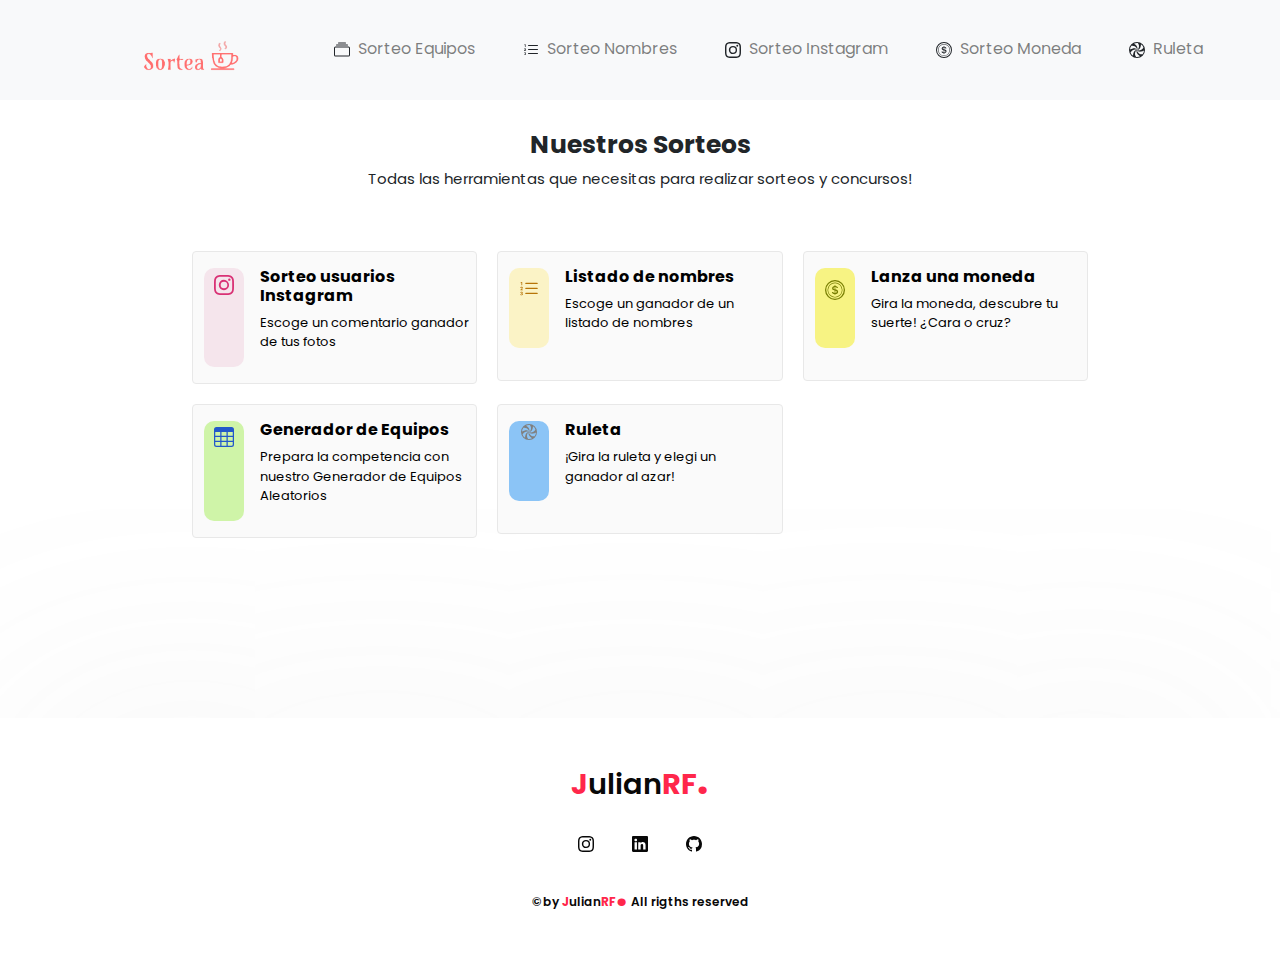
==== commit 7d6ce7ec: "arreglo bug inicio" ====
--- a/index.html
+++ b/index.html
@@ -30,7 +30,7 @@
           <svg xmlns="http://www.w3.org/2000/svg" width="16" height="16" fill="currentColor" class="bi bi-collection" viewBox="0 0 16 16">
             <path d="M2.5 3.5a.5.5 0 0 1 0-1h11a.5.5 0 0 1 0 1h-11zm2-2a.5.5 0 0 1 0-1h7a.5.5 0 0 1 0 1h-7zM0 13a1.5 1.5 0 0 0 1.5 1.5h13A1.5 1.5 0 0 0 16 13V6a1.5 1.5 0 0 0-1.5-1.5h-13A1.5 1.5 0 0 0 0 6v7zm1.5.5A.5.5 0 0 1 1 13V6a.5.5 0 0 1 .5-.5h13a.5.5 0 0 1 .5.5v7a.5.5 0 0 1-.5.5h-13z"/>
           </svg>
-          <a class="nav-item nav-link active" href="sorteoEquipos.html">Sorteo Equipos</a>
+          <a class="nav-item nav-link" href="sorteoEquipos.html">Sorteo Equipos</a>
         </div>
         <div>
           <svg xmlns="http://www.w3.org/2000/svg" width="16" height="16" fill="currentColor" class="bi bi-list-ol" viewBox="0 0 16 16">
